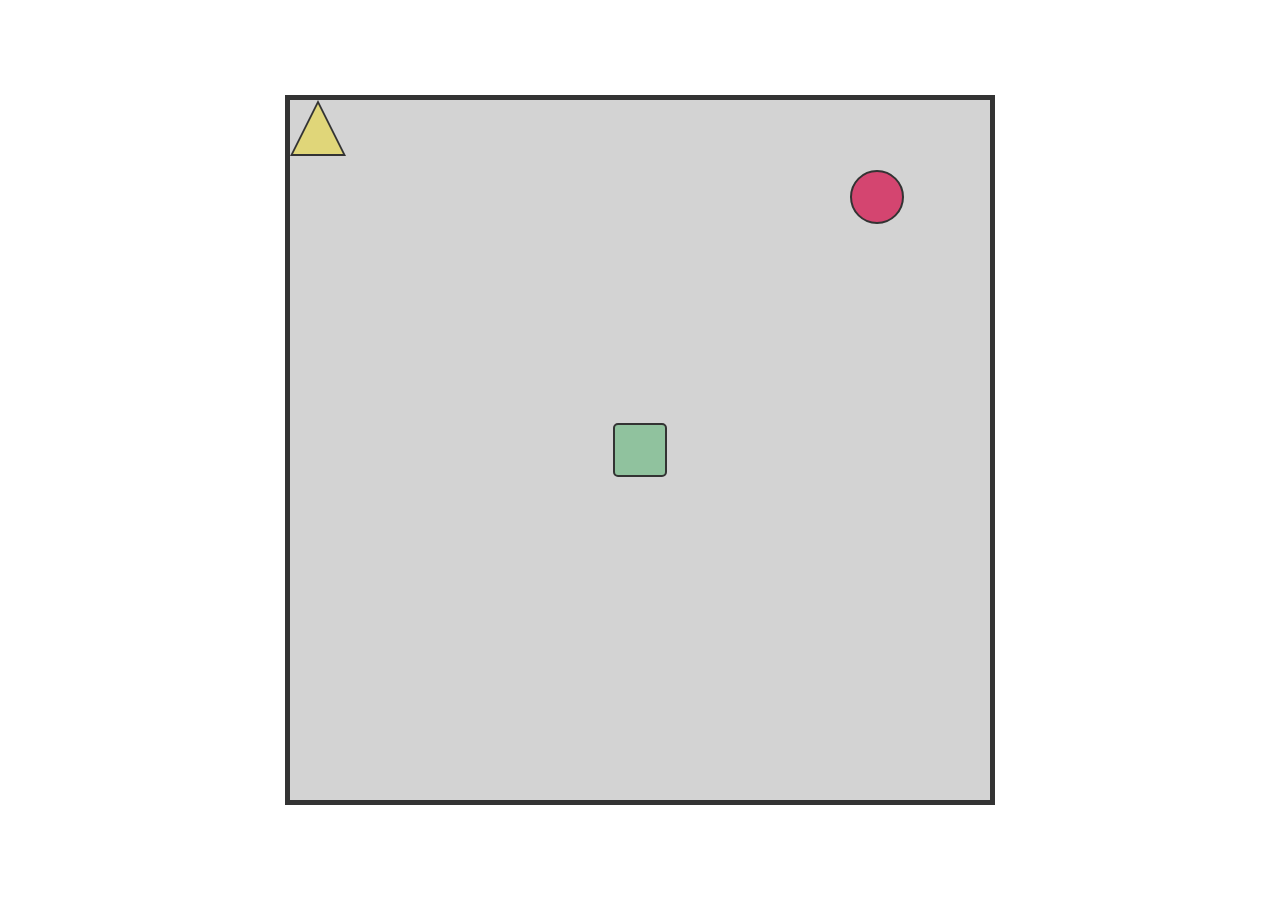
==== index.html @ 434e2aee "added triangle, circle and changing color" ====
<!DOCTYPE html>
<html lang="en">
<head>
    <meta charset="UTF-8">
    <meta name="viewport" content="width=device-width, initial-scale=1.0">
    <title>2D Board with Draggable Sprites</title>
    <link rel="stylesheet" href="style.css">
</head>
<body>
<div class="board" id="board">
    <div class="sprite square" id="square"></div>
    <div class="sprite triangle-container" id="triangle-container">
        <div class="triangle" id="triangle"></div>
    </div>
    <div class="sprite circle" id="circle"></div>
</div>

<div class="color-picker" id="colorPicker">
    <h2>Choose a Color</h2>
    <div class="palette" id="palette">
        <div class="color" data-color="black"></div>
        <div class="color" data-color="white"></div>
        <div class="color" data-color="lightbrown"></div>
        <div class="color" data-color="blue"></div>
        <div class="color" data-color="lightgreen"></div>
        <div class="color" data-color="lightpurple"></div>
        <div class="color" data-color="pink"></div>
        <div class="color" data-color="lightyellow"></div>
        <div class="color" data-color="lightblue"></div>
        <div class="color" data-color="lightgreen2"></div>
    </div>
</div>

<script src="script.js"></script>
</body>
</html>
---- style.css ----
body {
    display: flex;
    justify-content: center;
    align-items: center;
    height: 100vh;
    margin: 0;
    background-color: white;
}

.board {
    width: 700px;
    height: 700px;
    background-color: lightgray;
    border: 5px solid #333;
    position: relative;
}

.sprite {
    width: 50px;
    height: 50px;
    position: absolute;
    cursor: grab;
}

.square {
    background-color: #90c29e;
    top: 50%;
    left: 50%;
    transform: translate(-50%, -50%);
    border-radius: 5px;
    border: 2px solid #333;
}

.triangle-container {
    width: 0;
    height: 0;
    border-left: 28px solid transparent;
    border-right: 28px solid transparent;
    border-bottom: 56px solid #333; /* Border acts as the border of the triangle */
    position: relative;
}

.triangle {
    width: 0;
    height: 0;
    border-left: 25px solid transparent;
    border-right: 25px solid transparent;
    border-bottom: 50px solid #e0d679; /* Inner triangle */
    position: absolute;
    top: calc(50% + 4px); /* Adjust top to align the center */
    left: calc(50% - 25px); /* Adjust left to align the center */
}

.circle {
    background-color: #d44570;
    border-radius: 50%;
    top: 10%;
    left: 80%;
    border: 2px solid #333;
}

/* Color Picker Styles */
.color-picker {
    display: none;
    text-align: center;
    border: 3px solid #333;
    background-color: white;
    padding: 20px;
    box-shadow: 0px 0px 15px rgba(0, 0, 0, 0.2);
}

.palette {
    display: flex;
    flex-wrap: wrap; /* Wrap colors if there's not enough space */
    justify-content: center;
    gap: 10px;
}

/* Palette Shape Styles */
.color {
    width: 45px;
    height: 45px;
    cursor: pointer;
    border: 2px solid #333;
    border-radius: 5px;
}

.square-color {
    border-radius: 5px;
}


[data-color="black"] {
    background-color: #252321;
}

[data-color="white"] {
    background-color: #f9f9f9;
}

[data-color="lightbrown"] {
    background-color: #c07d57;
}

[data-color="blue"] {
    background-color: #71b6b2;
}

[data-color="lightgreen"] {
    background-color: #90c29e;
}

[data-color="lightpurple"] {
    background-color: #9d6d9e;
}

[data-color="pink"] {
    background-color: #d44570;
}

[data-color="lightyellow"] {
    background-color: #e0d679;
}

[data-color="lightblue"] {
    background-color: #89cad3;
}

[data-color="lightgreen2"] {
    background-color: #94cd5b;
}
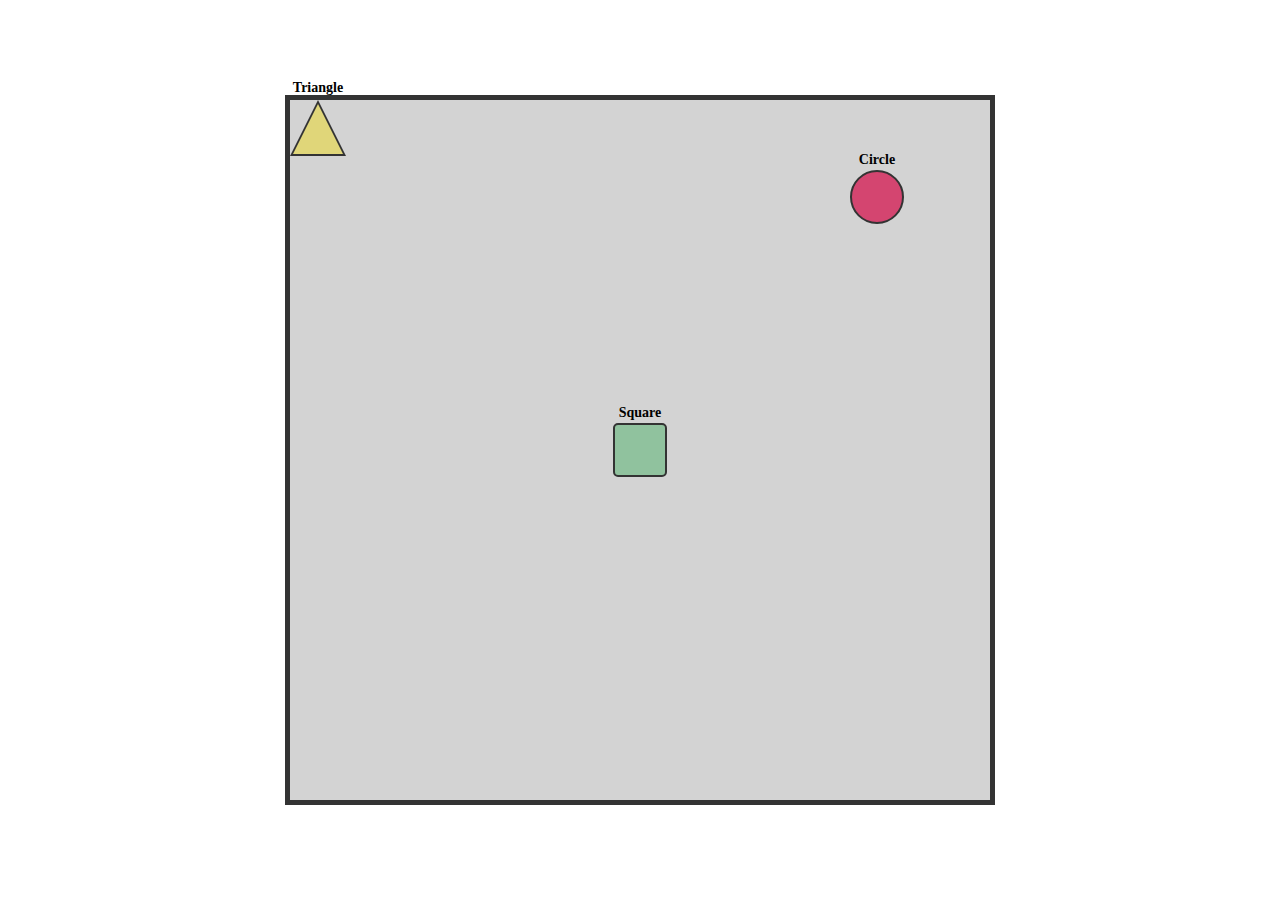
==== commit 5b1c59b8: "added name changing and a nice UI for it" ====
--- a/index.html
+++ b/index.html
@@ -8,16 +8,23 @@
 </head>
 <body>
 <div class="board" id="board">
-    <div class="sprite square" id="square"></div>
+    <div class="sprite square" id="square">
+        <div class="sprite-name">Square</div>
+    </div>
     <div class="sprite triangle-container" id="triangle-container">
         <div class="triangle" id="triangle"></div>
+        <div class="sprite-name">Triangle</div>
     </div>
-    <div class="sprite circle" id="circle"></div>
+    <div class="sprite circle" id="circle">
+        <div class="sprite-name">Circle</div>
+    </div>
 </div>
 
 <div class="color-picker" id="colorPicker">
-    <h2>Choose a Color</h2>
+    <label for="sprite-name-input">Name: </label>
+    <input type="text" id="sprite-name-input" placeholder="Enter sprite name">
     <div class="palette" id="palette">
+        <!-- Color options here -->
         <div class="color" data-color="black"></div>
         <div class="color" data-color="white"></div>
         <div class="color" data-color="lightbrown"></div>
@@ -29,6 +36,10 @@
         <div class="color" data-color="lightblue"></div>
         <div class="color" data-color="lightgreen2"></div>
     </div>
+    <div class="action-buttons">
+        <button id="declineButton">Decline</button>
+        <button id="acceptButton">Accept</button>
+    </div>
 </div>
 
 <script src="script.js"></script>
--- a/style.css
+++ b/style.css
@@ -22,6 +22,17 @@
     cursor: grab;
 }
 
+.sprite-name {
+    position: absolute;
+    top: -20px; /* Position the name above the sprite */
+    left: 50%;
+    transform: translateX(-50%);
+    font-size: 14px;
+    font-weight: bold;
+    text-align: center;
+    white-space: nowrap;
+}
+
 .square {
     background-color: #90c29e;
     top: 50%;
@@ -36,7 +47,7 @@
     height: 0;
     border-left: 28px solid transparent;
     border-right: 28px solid transparent;
-    border-bottom: 56px solid #333; /* Border acts as the border of the triangle */
+    border-bottom: 56px solid #333;
     position: relative;
 }
 
@@ -45,10 +56,10 @@
     height: 0;
     border-left: 25px solid transparent;
     border-right: 25px solid transparent;
-    border-bottom: 50px solid #e0d679; /* Inner triangle */
+    border-bottom: 50px solid #e0d679;
     position: absolute;
-    top: calc(50% + 4px); /* Adjust top to align the center */
-    left: calc(50% - 25px); /* Adjust left to align the center */
+    top: calc(50% + 4px);
+    left: calc(50% - 25px);
 }
 
 .circle {
@@ -59,73 +70,89 @@
     border: 2px solid #333;
 }
 
-/* Color Picker Styles */
 .color-picker {
-    display: none;
+    display: none; /* Hidden by default */
     text-align: center;
     border: 3px solid #333;
     background-color: white;
     padding: 20px;
     box-shadow: 0px 0px 15px rgba(0, 0, 0, 0.2);
+    position: relative; /* Ensure relative positioning for inner absolute elements */
+}
+
+.color-picker input {
+    margin-bottom: 20px; /* Adds space */
+    padding: 5px;
+    font-size: 16px;
+    width: 80%;
+    box-sizing: border-box;
 }
 
 .palette {
     display: flex;
-    flex-wrap: wrap; /* Wrap colors if there's not enough space */
+    flex-wrap: wrap;
     justify-content: center;
-    gap: 10px;
+    gap: 15px;
+    margin-bottom: 60px; /* Ensure there is space for buttons */
 }
 
-/* Palette Shape Styles */
 .color {
+    width: 35px;
+    height: 35px;
+    cursor: pointer;
+    border: 5px solid white;
+    border-radius: 10px;
+    position: relative;
+}
+
+.color::before {
+    content: "";
+    position: absolute;
     width: 45px;
     height: 45px;
-    cursor: pointer;
-    border: 2px solid #333;
-    border-radius: 5px;
+    top: 50%;
+    left: 50%;
+    transform: translate(-50%, -50%);
+    border: 2px solid lightgray;
+    border-radius: 10px;
+    z-index: 1;
 }
 
-.square-color {
-    border-radius: 5px;
+.color.selected::before {
+    border-color: black; /* Highlight border for the selected color */
 }
 
-
-[data-color="black"] {
-    background-color: #252321;
+.action-buttons {
+    display: flex;
+    flex-direction: row; /* Arrange buttons in a row */
+    justify-content: flex-end; /* Align buttons to the right */
+    position: absolute; /* Position relative to .color-picker */
+    right: 20px; /* Distance from the right */
+    bottom: 20px; /* Distance from the bottom */
+    gap: 10px; /* Space between buttons */
 }
 
-[data-color="white"] {
-    background-color: #f9f9f9;
+button {
+    padding: 10px 20px;
+    font-size: 16px;
+    border: none;
+    background-color: #333;
+    color: white;
+    cursor: pointer;
+    border-radius: 7px;
 }
 
-[data-color="lightbrown"] {
-    background-color: #c07d57;
+button:hover {
+    background-color: #555;
 }
 
-[data-color="blue"] {
-    background-color: #71b6b2;
-}
-
-[data-color="lightgreen"] {
-    background-color: #90c29e;
-}
-
-[data-color="lightpurple"] {
-    background-color: #9d6d9e;
-}
-
-[data-color="pink"] {
-    background-color: #d44570;
-}
-
-[data-color="lightyellow"] {
-    background-color: #e0d679;
-}
-
-[data-color="lightblue"] {
-    background-color: #89cad3;
-}
-
-[data-color="lightgreen2"] {
-    background-color: #94cd5b;
-}+[data-color="black"] { background-color: #252321; }
+[data-color="white"] { background-color: #f9f9f9; }
+[data-color="lightbrown"] { background-color: #c07d57; }
+[data-color="blue"] { background-color: #71b6b2; }
+[data-color="lightgreen"] { background-color: #90c29e; }
+[data-color="lightpurple"] { background-color: #9d6d9e; }
+[data-color="pink"] { background-color: #d44570; }
+[data-color="lightyellow"] { background-color: #e0d679; }
+[data-color="lightblue"] { background-color: #89cad3; }
+[data-color="lightgreen2"] { background-color: #94cd5b; }
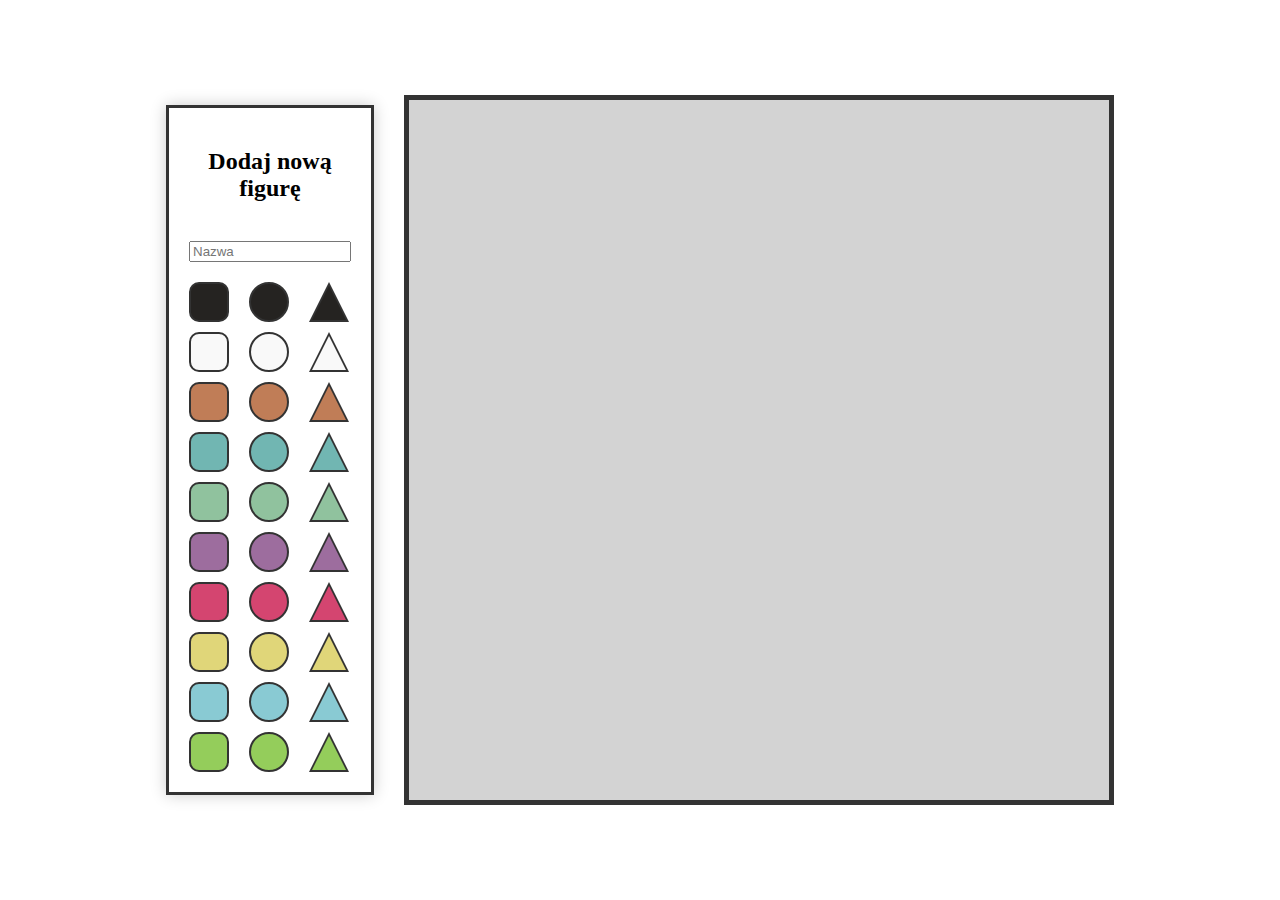
==== commit 781dc660: "changed the UI and fixed some dragging bugs" ====
--- a/index.html
+++ b/index.html
@@ -7,41 +7,35 @@
     <link rel="stylesheet" href="style.css">
 </head>
 <body>
-<div class="board" id="board">
-    <div class="sprite square" id="square">
-        <div class="sprite-name">Square</div>
+<div class="layout">
+    <div class="color-picker" id="colorPicker">
+        <h2>Dodaj nową figurę</h2>
+        <input type="text" id="sprite-name-input" placeholder="Nazwa">
+        <div class="palette-container">
+            <div class="palette" id="palette">
+                <div class="color" data-color="black"></div>
+                <div class="color" data-color="white"></div>
+                <div class="color" data-color="lightbrown"></div>
+                <div class="color" data-color="blue"></div>
+                <div class="color" data-color="lightgreen"></div>
+                <div class="color" data-color="lightpurple"></div>
+                <div class="color" data-color="pink"></div>
+                <div class="color" data-color="lightyellow"></div>
+                <div class="color" data-color="lightblue"></div>
+                <div class="color" data-color="lightgreen2"></div>
+            </div>
+            <div class="color-circles" id="colorCircles"></div>
+            <div class="color-triangles" id="colorTriangles"></div>
+        </div>
     </div>
-    <div class="sprite triangle-container" id="triangle-container">
-        <div class="triangle" id="triangle"></div>
-        <div class="sprite-name">Triangle</div>
-    </div>
-    <div class="sprite circle" id="circle">
-        <div class="sprite-name">Circle</div>
+    <div class="board" id="board">
+        <div class="sprite square" id="square"></div>
+        <div class="sprite triangle-container" id="triangle-container">
+            <div class="triangle" id="triangle"></div>
+        </div>
+        <div class="sprite circle" id="circle"></div>
     </div>
 </div>
-
-<div class="color-picker" id="colorPicker">
-    <label for="sprite-name-input">Name: </label>
-    <input type="text" id="sprite-name-input" placeholder="Enter sprite name">
-    <div class="palette" id="palette">
-        <!-- Color options here -->
-        <div class="color" data-color="black"></div>
-        <div class="color" data-color="white"></div>
-        <div class="color" data-color="lightbrown"></div>
-        <div class="color" data-color="blue"></div>
-        <div class="color" data-color="lightgreen"></div>
-        <div class="color" data-color="lightpurple"></div>
-        <div class="color" data-color="pink"></div>
-        <div class="color" data-color="lightyellow"></div>
-        <div class="color" data-color="lightblue"></div>
-        <div class="color" data-color="lightgreen2"></div>
-    </div>
-    <div class="action-buttons">
-        <button id="declineButton">Decline</button>
-        <button id="acceptButton">Accept</button>
-    </div>
-</div>
-
 <script src="script.js"></script>
 </body>
 </html>
--- a/style.css
+++ b/style.css
@@ -1,10 +1,32 @@
 body {
+    margin: 0;
+    padding: 0;
+    height: 100vh;
     display: flex;
     justify-content: center;
     align-items: center;
-    height: 100vh;
-    margin: 0;
     background-color: white;
+}
+
+.layout {
+    display: flex;
+    align-items: center;
+    gap: 30px;
+    max-width: 100vw;
+    box-sizing: border-box;
+    position: relative;
+}
+
+.color-picker {
+    width: 162px;
+    text-align: center;
+    border: 3px solid #333;
+    background-color: white;
+    padding: 20px;
+    box-shadow: 0px 0px 15px rgba(0, 0, 0, 0.2);
+    display: flex;
+    flex-direction: column;
+    gap: 20px;
 }
 
 .board {
@@ -24,17 +46,20 @@
 
 .sprite-name {
     position: absolute;
-    top: -20px; /* Position the name above the sprite */
     left: 50%;
+    margin-right: 30px;
+    margin-top: -20px;
     transform: translateX(-50%);
     font-size: 14px;
     font-weight: bold;
     text-align: center;
     white-space: nowrap;
+    z-index: 1;
 }
 
 .square {
     background-color: #90c29e;
+    display: none;
     top: 50%;
     left: 50%;
     transform: translate(-50%, -50%);
@@ -43,15 +68,17 @@
 }
 
 .triangle-container {
+    display: none;
     width: 0;
     height: 0;
     border-left: 28px solid transparent;
     border-right: 28px solid transparent;
-    border-bottom: 56px solid #333;
+    border-bottom: 56px solid black;
     position: relative;
 }
 
 .triangle {
+    display: none;
     width: 0;
     height: 0;
     border-left: 25px solid transparent;
@@ -60,9 +87,11 @@
     position: absolute;
     top: calc(50% + 4px);
     left: calc(50% - 25px);
+    z-index: 1;
 }
 
 .circle {
+    display: none;
     background-color: #d44570;
     border-radius: 50%;
     top: 10%;
@@ -70,80 +99,61 @@
     border: 2px solid #333;
 }
 
-.color-picker {
-    display: none; /* Hidden by default */
-    text-align: center;
-    border: 3px solid #333;
-    background-color: white;
-    padding: 20px;
-    box-shadow: 0px 0px 15px rgba(0, 0, 0, 0.2);
-    position: relative; /* Ensure relative positioning for inner absolute elements */
-}
-
-.color-picker input {
-    margin-bottom: 20px; /* Adds space */
-    padding: 5px;
-    font-size: 16px;
-    width: 80%;
-    box-sizing: border-box;
+.palette-container {
+    display: flex;
+    gap: 20px;
 }
 
 .palette {
     display: flex;
-    flex-wrap: wrap;
-    justify-content: center;
-    gap: 15px;
-    margin-bottom: 60px; /* Ensure there is space for buttons */
+    flex-direction: column;
+    gap: 10px;
 }
 
 .color {
-    width: 35px;
-    height: 35px;
+    width: 36px;
+    height: 36px;
     cursor: pointer;
-    border: 5px solid white;
     border-radius: 10px;
+    position: relative;
+    background-color: transparent;
+    border: 2px solid #333;
+}
+
+.color-circles, .color-triangles {
+    display: flex;
+    flex-direction: column;
+    gap: 10px;
+}
+
+.color-circle {
+    width: 36px;
+    height: 36px;
+    border-radius: 50%;
+    border: 2px solid #333;
+    background-color: transparent;
+    cursor: pointer;
+}
+
+.color-triangle-border {
+    width: 0;
+    height: 0;
+    border-left: 20px solid transparent;
+    border-right: 20px solid transparent;
+    border-bottom: 40px solid #333;
+    cursor: pointer;
     position: relative;
 }
 
-.color::before {
-    content: "";
+.color-triangle {
+    width: 0;
+    height: 0;
+    border-left: 17px solid transparent;
+    border-right: 17px solid transparent;
+    border-bottom: 34px solid transparent;
     position: absolute;
-    width: 45px;
-    height: 45px;
-    top: 50%;
-    left: 50%;
-    transform: translate(-50%, -50%);
-    border: 2px solid lightgray;
-    border-radius: 10px;
-    z-index: 1;
-}
-
-.color.selected::before {
-    border-color: black; /* Highlight border for the selected color */
-}
-
-.action-buttons {
-    display: flex;
-    flex-direction: row; /* Arrange buttons in a row */
-    justify-content: flex-end; /* Align buttons to the right */
-    position: absolute; /* Position relative to .color-picker */
-    right: 20px; /* Distance from the right */
-    bottom: 20px; /* Distance from the bottom */
-    gap: 10px; /* Space between buttons */
-}
-
-button {
-    padding: 10px 20px;
-    font-size: 16px;
-    border: none;
-    background-color: #333;
-    color: white;
-    cursor: pointer;
-    border-radius: 7px;
-}
-
-button:hover {
-    background-color: #555;
+    top: calc(50% + 4px);
+    left: calc(50% - 17px);
 }
 
 [data-color="black"] { background-color: #252321; }
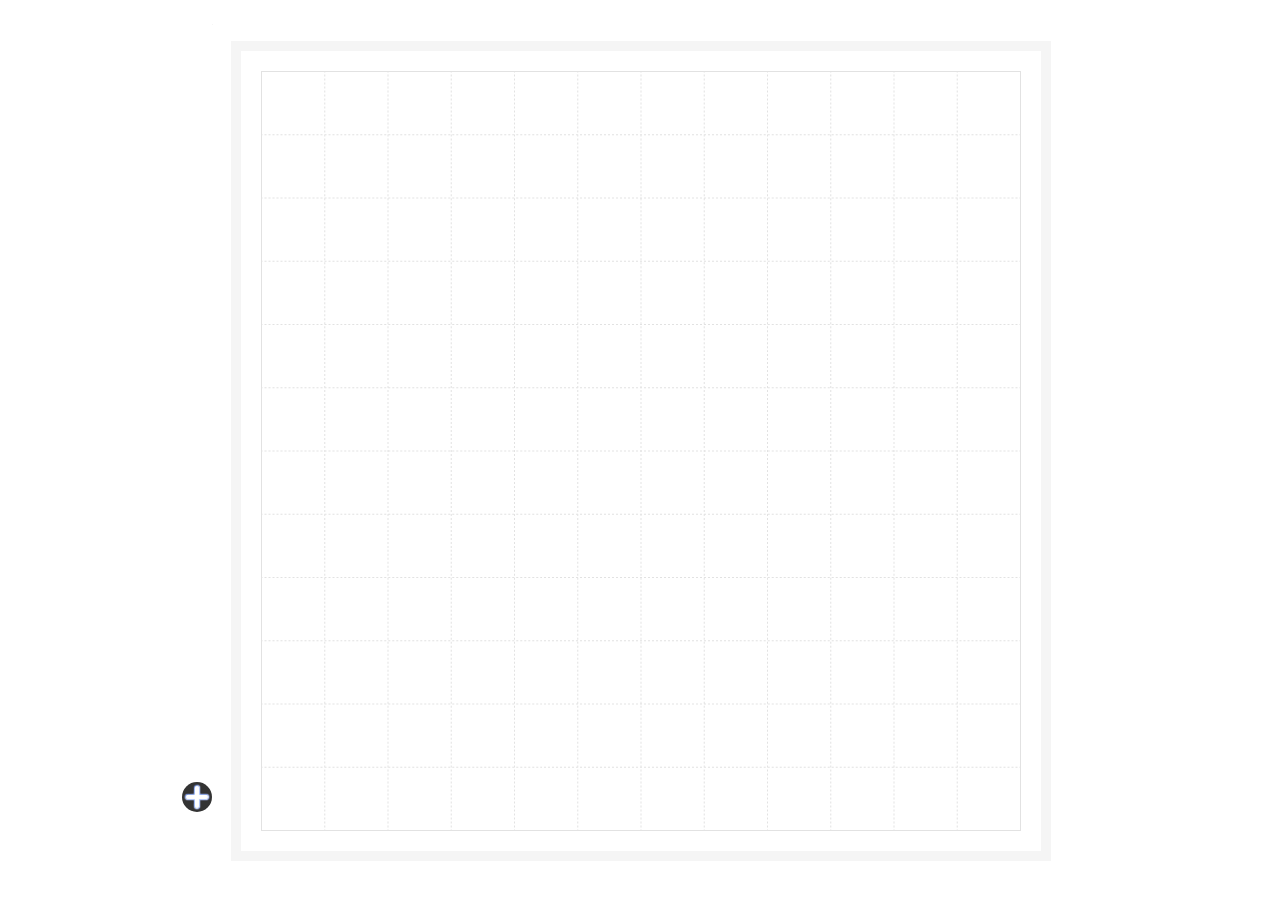
==== commit 02f8b582: "added rotation and some visual changes" ====
--- a/index.html
+++ b/index.html
@@ -8,32 +8,45 @@
 </head>
 <body>
 <div class="layout">
-    <div class="color-picker" id="colorPicker">
-        <h2>Dodaj nową figurę</h2>
-        <input type="text" id="sprite-name-input" placeholder="Nazwa">
-        <div class="palette-container">
-            <div class="palette" id="palette">
-                <div class="color" data-color="black"></div>
-                <div class="color" data-color="white"></div>
-                <div class="color" data-color="lightbrown"></div>
-                <div class="color" data-color="blue"></div>
-                <div class="color" data-color="lightgreen"></div>
-                <div class="color" data-color="lightpurple"></div>
-                <div class="color" data-color="pink"></div>
-                <div class="color" data-color="lightyellow"></div>
-                <div class="color" data-color="lightblue"></div>
-                <div class="color" data-color="lightgreen2"></div>
+    <div class="left-panel">
+        <div class="color-picker" id="colorPicker">
+            <h2>Dodaj nową figurę</h2>
+            <input type="text" id="sprite-name-input" placeholder="Nazwa">
+            <div class="palette-container">
+                <div class="palette" id="palette">
+                    <div class="color" data-color="black"></div>
+                    <div class="color" data-color="white"></div>
+                    <div class="color" data-color="lightbrown"></div>
+                    <div class="color" data-color="blue"></div>
+                    <div class="color" data-color="lightgreen"></div>
+                    <div class="color" data-color="lightpurple"></div>
+                    <div class="color" data-color="pink"></div>
+                    <div class="color" data-color="lightyellow"></div>
+                    <div class="color" data-color="lightblue"></div>
+                    <div class="color" data-color="lightgreen2"></div>
+                </div>
+                <div class="color-circles" id="colorCircles"></div>
+                <div class="color-triangles" id="colorTriangles"></div>
             </div>
-            <div class="color-circles" id="colorCircles"></div>
-            <div class="color-triangles" id="colorTriangles"></div>
         </div>
+        <img src="plus-removebg-preview.png" class="plus-button" alt="plus">
+        <div class="help-button"></div>
     </div>
+
     <div class="board" id="board">
-        <div class="sprite square" id="square"></div>
+        <div class="sprite square" id="square">
+            <img src="Arrow-Up-icon-removebg-preview.png" class="sprite-arrow" alt="arrow">
+            <img src="rotation-removebg-preview.png" class="rotation" alt="rot">
+        </div>
         <div class="sprite triangle-container" id="triangle-container">
             <div class="triangle" id="triangle"></div>
+            <img src="Arrow-Up-icon-removebg-preview.png" class="sprite-arrow" alt="arrow">
+            <img src="rotation-removebg-preview.png" class="rotation" alt="rot">
         </div>
-        <div class="sprite circle" id="circle"></div>
+        <div class="sprite circle" id="circle">
+            <img src="Arrow-Up-icon-removebg-preview.png" class="sprite-arrow" alt="arrow">
+            <img src="rotation-removebg-preview.png" class="rotation" alt="rot">
+        </div>
     </div>
 </div>
 <script src="script.js"></script>
--- a/style.css
+++ b/style.css
@@ -10,39 +10,121 @@
 
 .layout {
     display: flex;
+    align-items: flex-start;
+}
+
+.left-panel {
+    display: flex;
+    flex-direction: column;
     align-items: center;
-    gap: 30px;
-    max-width: 100vw;
-    box-sizing: border-box;
+    margin-top: 100px;
     position: relative;
 }
 
 .color-picker {
-    width: 162px;
-    text-align: center;
-    border: 3px solid #333;
-    background-color: white;
-    padding: 20px;
-    box-shadow: 0px 0px 15px rgba(0, 0, 0, 0.2);
-    display: flex;
-    flex-direction: column;
-    gap: 20px;
+    width: 162px; /* Width of the color-picker */
+    padding: 20px; /* Add padding for spacing */
+    border: 1px solid #333;
+    position: absolute;
+    left: -220px;
+    display: none;
+    flex-direction: column;
+    align-items: center; /* Align content center */
+}
+
+/* Ensure color-picker shows on hover over left-panel or color-picker itself */
+.left-panel:hover .color-picker,
+.color-picker:hover {
+    display: flex; /* Show the color-picker when hovering over the left-panel or the color-picker */
+}
+
+.plus-button {
+    width: 30px;
+    height: 30px;
+    position: absolute;
+    background-color: #333;
+    border-radius: 50%;
+    border: 20px transparent;
+    cursor: pointer;
+    margin-right: 30px;
+    margin-top: 660px;
 }
 
 .board {
-    width: 700px;
-    height: 700px;
-    background-color: lightgray;
-    border: 5px solid #333;
+    width: 856px;
+    height: 856px;
+    background: url('board.png') no-repeat center center;
     position: relative;
 }
 
 .sprite {
     width: 50px;
     height: 50px;
-    position: absolute;
+    position: relative;
     cursor: grab;
-}
+    display: flex;
+    justify-content: flex-end;
+    align-items: flex-end;
+}
+
+.sprite-overlay {
+    position: absolute;
+    top: 0;
+    left: 0;
+    width: 100px;
+    height: 100px;
+    border-radius: 50%;
+    background: transparent;
+    z-index: 1; /* Ensure it's above the sprite but below the trashcan */
+}
+
+.trashcan {
+    position: absolute;
+    bottom: 0;
+    right: 0;
+    width: 20px;
+    height: 20px;
+    background: url('trashcan-icon-removebg-preview.png') no-repeat center center;
+    background-size: contain;
+    cursor: pointer;
+    display: none;
+    border-radius: 50%;
+    border: 2px solid gray;
+    z-index: 100;
+}
+
+/* Ensure trashcan appears when hovering over the overlay */
+.sprite-overlay:hover + .trashcan {
+    display: block; /* Show trashcan on hover */
+}
+
+.sprite-arrow {
+    position: absolute;
+    width: 25px; /* Adjust size as needed */
+    height: 25px; /* Adjust size as needed */
+    top: 12px; /* Adjust based on sprite size */
+    left: 12px;
+    background: url('Arrow-Up-icon-removebg-preview.png') no-repeat center center;
+    background-size: contain;
+    display: block;
+    z-index: 100;
+}
+
+.rotation {
+    position: absolute;
+    width: 20px;
+    height: 20px;
+    bottom: 0;
+    left: 0;
+    background: url('rotation-removebg-preview.png') no-repeat center center;
+    background-size: contain;
+    cursor: pointer;
+    display: none;
+    border-radius: 50%;
+    border: 2px solid gray;
+    z-index: 100;
+}
+
 
 .sprite-name {
     position: absolute;
@@ -86,7 +168,7 @@
     border-bottom: 50px solid #e0d679;
     position: absolute;
     top: calc(50% + 4px);
-    left: calc(50% - 25px);
+    left: calc(50% - 24px);
     z-index: 1;
 }
 
@@ -102,6 +184,7 @@
 .palette-container {
     display: flex;
     gap: 20px;
+    margin-top: 20px;
 }
 
 .palette {
@@ -117,7 +200,7 @@
     border-radius: 10px;
     position: relative;
     background-color: transparent;
-    border: 2px solid #333;
+    border: 3px solid #333;
 }
 
 .color-circles, .color-triangles {
@@ -130,7 +213,7 @@
     width: 36px;
     height: 36px;
     border-radius: 50%;
-    border: 2px solid #333;
+    border: 3px solid #333;
     background-color: transparent;
     cursor: pointer;
 }
@@ -153,7 +236,7 @@
     border-bottom: 34px solid transparent;
     position: absolute;
     top: calc(50% + 4px);
-    left: calc(50% - 17px);
+    left: calc(50% - 16px);
 }
 
 [data-color="black"] { background-color: #252321; }
@@ -165,4 +248,4 @@
 [data-color="pink"] { background-color: #d44570; }
 [data-color="lightyellow"] { background-color: #e0d679; }
 [data-color="lightblue"] { background-color: #89cad3; }
-[data-color="lightgreen2"] { background-color: #94cd5b; }
+[data-color="lightgreen2"] { background-color: #94cd5b; }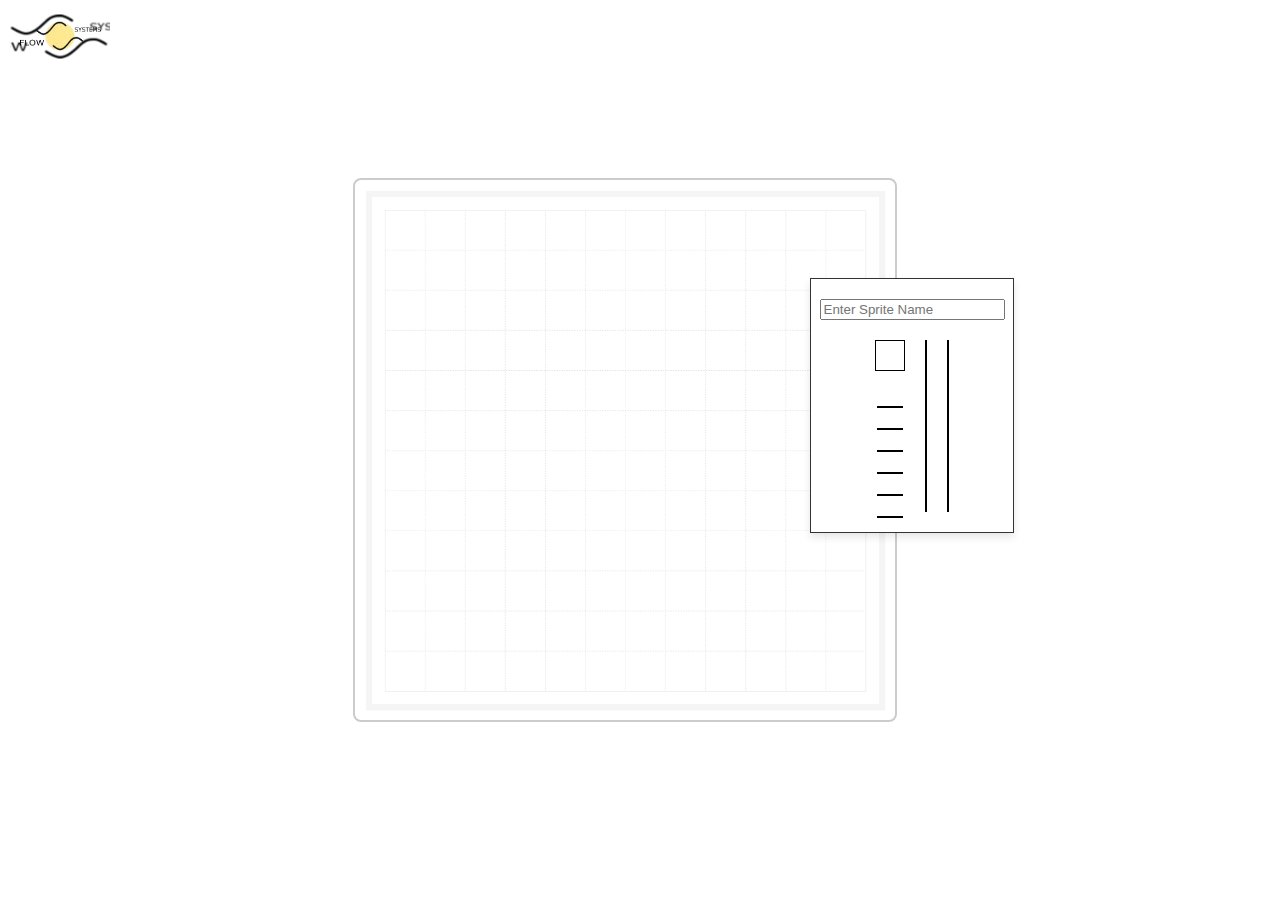
==== commit 55249f7f: "test commt" ====
--- a/index.html
+++ b/index.html
@@ -8,46 +8,81 @@
 </head>
 <body>
 <div class="layout">
-    <div class="left-panel">
+    <img src="logo.png" class="project-logo" alt="Project Logo">
+
+    <section class="board" id="board">
+        <article class="sprite square" id="square">
+            <div class="s_shape" data-square="s1"></div>
+            <div class="s_shape" data-square="s2"></div>
+            <div class="s_shape" data-square="s3"></div>
+            <div class="s_shape" data-square="s4"></div>
+            <div class="s_shape" data-square="s5"></div>
+            <div class="s_shape" data-square="s6"></div>
+
+            <img src="assets/rotation.svg" class="rotation" alt="Rotate">
+            <img src="assets/trashcan.svg" class="trashcan" alt="Delete">
+        </article>
+
+        <article class="sprite triangle" id="triangle">
+            <div class="t_shape" data-triangle="t1"></div>
+            <div class="t_shape" data-triangle="t2"></div>
+            <div class="t_shape" data-triangle="t3"></div>
+            <div class="t_shape" data-triangle="t4"></div>
+            <div class="t_shape" data-triangle="t5"></div>
+            <div class="t_shape" data-triangle="t6"></div>
+
+            <img src="assets/rotation.svg" class="rotation" alt="Rotate">
+            <img src="assets/trashcan.svg" class="trashcan" alt="Delete">
+        </article>
+
+        <article class="sprite circle" id="circle">
+            <div class="k_shape" data-circle="c1"></div>
+            <div class="k_shape" data-circle="c2"></div>
+            <div class="k_shape" data-circle="c3"></div>
+            <div class="k_shape" data-circle="c4"></div>
+            <div class="k_shape" data-circle="c5"></div>
+            <div class="k_shape" data-circle="c6"></div>
+
+            <img src="assets/rotation.svg" class="rotation" alt="Rotate">
+            <img src="assets/trashcan.svg" class="trashcan" alt="Delete">
+        </article>
+    </section>
+
+    <aside class="left-panel">
         <div class="color-picker" id="colorPicker">
-            <h2>Dodaj nową figurę</h2>
-            <input type="text" id="sprite-name-input" placeholder="Nazwa">
-            <div class="palette-container">
-                <div class="palette" id="palette">
-                    <div class="color" data-color="black"></div>
-                    <div class="color" data-color="white"></div>
-                    <div class="color" data-color="lightbrown"></div>
-                    <div class="color" data-color="blue"></div>
-                    <div class="color" data-color="lightgreen"></div>
-                    <div class="color" data-color="lightpurple"></div>
-                    <div class="color" data-color="pink"></div>
-                    <div class="color" data-color="lightyellow"></div>
-                    <div class="color" data-color="lightblue"></div>
-                    <div class="color" data-color="lightgreen2"></div>
+            <input type="text" id="sprite-name-input" placeholder="Enter Sprite Name">
+            <div class="palette-container" id="palette_container">
+                <div class="color-square" id="colorSquares">
+                    <div class="kw_shape_bz" data-square_bz="s1"></div>
+                    <div class="kw_shape_bz" data-square_bz="s2"></div>
+                    <div class="kw_shape_bz" data-square_bz="s3"></div>
+                    <div class="kw_shape_bz" data-square_bz="s4"></div>
+                    <div class="kw_shape_bz" data-square_bz="s5"></div>
+                    <div class="kw_shape_bz" data-square_bz="s6"></div>
                 </div>
-                <div class="color-circles" id="colorCircles"></div>
-                <div class="color-triangles" id="colorTriangles"></div>
+                <div class="color-circles" id="colorCircles">
+                    <div class="ko_shape_bz" data-circle_bz="c1"></div>
+                    <div class="ko_shape_bz" data-circle_bz="c2"></div>
+                    <div class="ko_shape_bz" data-circle_bz="c3"></div>
+                    <div class="ko_shape_bz" data-circle_bz="c4"></div>
+                    <div class="ko_shape_bz" data-circle_bz="c5"></div>
+                    <div class="ko_shape_bz" data-circle_bz="c6"></div>
+                </div>
+                <div class="color-triangles" id="colorTriangles">
+                    <div class="t_shape_bz" data-triangle_bz="t1"></div>
+                    <div class="t_shape_bz" data-triangle_bz="t2"></div>
+                    <div class="t_shape_bz" data-triangle_bz="t3"></div>
+                    <div class="t_shape_bz" data-triangle_bz="t4"></div>
+                    <div class="t_shape_bz" data-triangle_bz="t5"></div>
+                    <div class="t_shape_bz" data-triangle_bz="t6"></div>
+                </div>
             </div>
         </div>
-        <img src="plus-removebg-preview.png" class="plus-button" alt="plus">
-        <div class="help-button"></div>
-    </div>
-
-    <div class="board" id="board">
-        <div class="sprite square" id="square">
-            <img src="Arrow-Up-icon-removebg-preview.png" class="sprite-arrow" alt="arrow">
-            <img src="rotation-removebg-preview.png" class="rotation" alt="rot">
-        </div>
-        <div class="sprite triangle-container" id="triangle-container">
-            <div class="triangle" id="triangle"></div>
-            <img src="Arrow-Up-icon-removebg-preview.png" class="sprite-arrow" alt="arrow">
-            <img src="rotation-removebg-preview.png" class="rotation" alt="rot">
-        </div>
-        <div class="sprite circle" id="circle">
-            <img src="Arrow-Up-icon-removebg-preview.png" class="sprite-arrow" alt="arrow">
-            <img src="rotation-removebg-preview.png" class="rotation" alt="rot">
-        </div>
-    </div>
+        <button class="plus-button" aria-label="Add new element">
+            <img src="assets/plus-button.svg" alt="Add New" />
+        </button>
+        <button class="help-button" aria-label="Help"></button>
+    </aside>
 </div>
 <script src="script.js"></script>
 </body>
--- a/style.css
+++ b/style.css
@@ -1,3 +1,4 @@
+/* General Styles */
 body {
     margin: 0;
     padding: 0;
@@ -8,11 +9,22 @@
     background-color: white;
 }
 
+.project-logo {
+    position: absolute;
+    width: 100px;
+    height: 50px;
+    left: 10px;
+    top: 10px;
+    display: block;
+    background: url("logo.png") no-repeat center center;
+}
+
 .layout {
     display: flex;
     align-items: flex-start;
 }
 
+/* Left Panel */
 .left-panel {
     display: flex;
     flex-direction: column;
@@ -22,230 +34,164 @@
 }
 
 .color-picker {
-    width: 162px; /* Width of the color-picker */
-    padding: 20px; /* Add padding for spacing */
+    width: 162px;
+    padding: 20px;
     border: 1px solid #333;
+    display: flex;
+    flex-direction: column;
+    align-items: center;
+    z-index: 1000;
     position: absolute;
-    left: -220px;
-    display: none;
-    flex-direction: column;
-    align-items: center; /* Align content center */
-}
-
-/* Ensure color-picker shows on hover over left-panel or color-picker itself */
-.left-panel:hover .color-picker,
-.color-picker:hover {
-    display: flex; /* Show the color-picker when hovering over the left-panel or the color-picker */
+    background-color: #fff;
+    box-shadow: 0 4px 8px rgba(0, 0, 0, 0.1);
 }
 
 .plus-button {
     width: 30px;
     height: 30px;
-    position: absolute;
-    background-color: #333;
-    border-radius: 50%;
-    border: 20px transparent;
-    cursor: pointer;
-    margin-right: 30px;
-    margin-top: 660px;
+    background-size: contain;
+    background: url('assets/plus-button.svg') no-repeat center center;
 }
 
+/* Board */
 .board {
-    width: 856px;
-    height: 856px;
     background: url('board.png') no-repeat center center;
+    background-size: cover;
     position: relative;
+    width: 80vw;
+    height: 80vw;
+    max-width: 80vh;
+    max-height: 80vh;
+    border: 2px solid #ccc;
+    border-radius: 8px;
+    overflow: hidden;
 }
 
+/* Sprite Styling */
 .sprite {
-    width: 50px;
-    height: 50px;
-    position: relative;
+    position: absolute;
     cursor: grab;
     display: flex;
     justify-content: flex-end;
     align-items: flex-end;
+    border-radius: 4px;
+    transition: transform 0.2s ease;
 }
 
 .sprite-overlay {
     position: absolute;
     top: 0;
     left: 0;
-    width: 100px;
-    height: 100px;
-    border-radius: 50%;
+    width: 100%;
+    height: 100%;
     background: transparent;
-    z-index: 1; /* Ensure it's above the sprite but below the trashcan */
+    z-index: 1;
 }
 
-.trashcan {
+.trashcan, .rotation {
     position: absolute;
     bottom: 0;
-    right: 0;
-    width: 20px;
-    height: 20px;
-    background: url('trashcan-icon-removebg-preview.png') no-repeat center center;
     background-size: contain;
     cursor: pointer;
     display: none;
     border-radius: 50%;
     border: 2px solid gray;
     z-index: 100;
+    background-color: white;
 }
 
-/* Ensure trashcan appears when hovering over the overlay */
-.sprite-overlay:hover + .trashcan {
-    display: block; /* Show trashcan on hover */
-}
-
-.sprite-arrow {
-    position: absolute;
-    width: 25px; /* Adjust size as needed */
-    height: 25px; /* Adjust size as needed */
-    top: 12px; /* Adjust based on sprite size */
-    left: 12px;
-    background: url('Arrow-Up-icon-removebg-preview.png') no-repeat center center;
-    background-size: contain;
-    display: block;
-    z-index: 100;
+.trashcan {
+    right: 0;
+    background: url('assets/trashcan.svg') no-repeat center center;
 }
 
 .rotation {
-    position: absolute;
-    width: 20px;
-    height: 20px;
-    bottom: 0;
     left: 0;
-    background: url('rotation-removebg-preview.png') no-repeat center center;
-    background-size: contain;
-    cursor: pointer;
-    display: none;
-    border-radius: 50%;
-    border: 2px solid gray;
-    z-index: 100;
+    background: url('assets/rotation.svg') no-repeat center center;
 }
 
+/* Show controls on hover */
+.sprite-overlay:hover + .trashcan,
+.sprite-overlay:hover + .rotation {
+    display: block;
+}
 
 .sprite-name {
     position: absolute;
-    left: 50%;
-    margin-right: 30px;
-    margin-top: -20px;
     transform: translateX(-50%);
     font-size: 14px;
     font-weight: bold;
     text-align: center;
     white-space: nowrap;
-    z-index: 1;
+    z-index: 2;
+    background-color: rgba(255, 255, 255, 0.8);
+    padding: 2px 6px;
+    border-radius: 4px;
 }
 
-.square {
-    background-color: #90c29e;
+/* Hidden by default */
+.square, .triangle, .circle {
     display: none;
-    top: 50%;
-    left: 50%;
-    transform: translate(-50%, -50%);
-    border-radius: 5px;
-    border: 2px solid #333;
 }
 
-.triangle-container {
-    display: none;
-    width: 0;
-    height: 0;
-    border-left: 28px solid transparent;
-    border-right: 28px solid transparent;
-    border-bottom: 56px solid black;
-    position: relative;
-}
-
-.triangle {
-    display: none;
-    width: 0;
-    height: 0;
-    border-left: 25px solid transparent;
-    border-right: 25px solid transparent;
-    border-bottom: 50px solid #e0d679;
-    position: absolute;
-    top: calc(50% + 4px);
-    left: calc(50% - 24px);
-    z-index: 1;
-}
-
-.circle {
-    display: none;
-    background-color: #d44570;
-    border-radius: 50%;
-    top: 10%;
-    left: 80%;
-    border: 2px solid #333;
-}
-
+/* Color Picker and Shapes */
 .palette-container {
     display: flex;
     gap: 20px;
     margin-top: 20px;
+    z-index: 1000;
 }
 
-.palette {
+.color-circles, .color-triangles, .color-square {
     display: flex;
     flex-direction: column;
     gap: 10px;
+    cursor: pointer;
+    position: relative;
+    border: 1px solid black;
+    background-color: transparent;
+    z-index: 1000;
 }
 
-.color {
-    width: 36px;
-    height: 36px;
-    cursor: pointer;
-    border-radius: 10px;
-    position: relative;
-    background-color: transparent;
-    border: 3px solid #333;
-}
+/* Shape Backgrounds */
+[data-square="s1"] { background: url("Elementy 6 kolorow/kwadrat_1.svg") no-repeat center center; }
+[data-square="s2"] { background: url("Elementy 6 kolorow/kwadrat_2.svg") no-repeat center center; }
+[data-square="s3"] { background: url("Elementy 6 kolorow/kwadrat_3.svg") no-repeat center center; }
+[data-square="s4"] { background: url("Elementy 6 kolorow/kwadrat_4.svg") no-repeat center center; }
+[data-square="s5"] { background: url("Elementy 6 kolorow/kwadrat_5.svg") no-repeat center center; }
+[data-square="s6"] { background: url("Elementy 6 kolorow/kwadrat_6.svg") no-repeat center center; }
 
-.color-circles, .color-triangles {
-    display: flex;
-    flex-direction: column;
-    gap: 10px;
-}
+[data-square_bz="s1"] { background: url("Elementy bez znacznika/kwadrat_bz_1.svg") no-repeat center center; }
+[data-square_bz="s2"] { background: url("Elementy bez znacznika/kwadrat_bz_2.svg") no-repeat center center; }
+[data-square_bz="s3"] { background: url("Elementy bez znacznika/kwadrat_bz_3.svg") no-repeat center center; }
+[data-square_bz="s4"] { background: url("Elementy bez znacznika/kwadrat_bz_4.svg") no-repeat center center; }
+[data-square_bz="s5"] { background: url("Elementy bez znacznika/kwadrat_bz_5.svg") no-repeat center center; }
+[data-square_bz="s6"] { background: url("Elementy bez znacznika/kwadrat_bz_6.svg") no-repeat center center; }
 
-.color-circle {
-    width: 36px;
-    height: 36px;
-    border-radius: 50%;
-    border: 3px solid #333;
-    background-color: transparent;
-    cursor: pointer;
-}
+[data-circle="c1"] { background: url("Elementy 6 kolorow/kolo_1.svg") no-repeat center center; }
+[data-circle="c2"] { background: url("Elementy 6 kolorow/kolo_2.svg") no-repeat center center; }
+[data-circle="c3"] { background: url("Elementy 6 kolorow/kolo_3.svg") no-repeat center center; }
+[data-circle="c4"] { background: url("Elementy 6 kolorow/kolo_4.svg") no-repeat center center; }
+[data-circle="c5"] { background: url("Elementy 6 kolorow/kolo_5.svg") no-repeat center center; }
+[data-circle="c6"] { background: url("Elementy 6 kolorow/kolo_6.svg") no-repeat center center; }
 
-.color-triangle-border {
-    width: 0;
-    height: 0;
-    border-left: 20px solid transparent;
-    border-right: 20px solid transparent;
-    border-bottom: 40px solid #333;
-    cursor: pointer;
-    position: relative;
-}
+[data-circle_bz="c1"] { background: url("Elementy bez znacznika/kolo_bz_1.svg") no-repeat center center; }
+[data-circle_bz="c2"] { background: url("Elementy bez znacznika/kolo_bz_2.svg") no-repeat center center; }
+[data-circle_bz="c3"] { background: url("Elementy bez znacznika/kolo_bz_3.svg") no-repeat center center; }
+[data-circle_bz="c4"] { background: url("Elementy bez znacznika/kolo_bz_4.svg") no-repeat center center; }
+[data-circle_bz="c5"] { background: url("Elementy bez znacznika/kolo_bz_5.svg") no-repeat center center; }
+[data-circle_bz="c6"] { background: url("Elementy bez znacznika/kolo_bz_6.svg") no-repeat center center; }
 
-.color-triangle {
-    width: 0;
-    height: 0;
-    border-left: 17px solid transparent;
-    border-right: 17px solid transparent;
-    border-bottom: 34px solid transparent;
-    position: absolute;
-    top: calc(50% + 4px);
-    left: calc(50% - 16px);
-}
+[data-triangle="t1"] { background: url("Elementy 6 kolorow/trojkat_1.svg") no-repeat center center; }
+[data-triangle="t2"] { background: url("Elementy 6 kolorow/trojkat_2.svg") no-repeat center center; }
+[data-triangle="t3"] { background: url("Elementy 6 kolorow/trojkat_3.svg") no-repeat center center; }
+[data-triangle="t4"] { background: url("Elementy 6 kolorow/trojkat_4.svg") no-repeat center center; }
+[data-triangle="t5"] { background: url("Elementy 6 kolorow/trojkat_5.svg") no-repeat center center; }
+[data-triangle="t6"] { background: url("Elementy 6 kolorow/trojkat_6.svg") no-repeat center center; }
 
-[data-color="black"] { background-color: #252321; }
-[data-color="white"] { background-color: #f9f9f9; }
-[data-color="lightbrown"] { background-color: #c07d57; }
-[data-color="blue"] { background-color: #71b6b2; }
-[data-color="lightgreen"] { background-color: #90c29e; }
-[data-color="lightpurple"] { background-color: #9d6d9e; }
-[data-color="pink"] { background-color: #d44570; }
-[data-color="lightyellow"] { background-color: #e0d679; }
-[data-color="lightblue"] { background-color: #89cad3; }
-[data-color="lightgreen2"] { background-color: #94cd5b; }+[data-triangle_bz="t1"] { background: url("Elementy bez znacznika/trojkat_bz_1.svg") no-repeat center center; }
+[data-triangle_bz="t2"] { background: url("Elementy bez znacznika/trojkat_bz_2.svg") no-repeat center center; }
+[data-triangle_bz="t3"] { background: url("Elementy bez znacznika/trojkat_bz_3.svg") no-repeat center center; }
+[data-triangle_bz="t4"] { background: url("Elementy bez znacznika/trojkat_bz_4.svg") no-repeat center center; }
+[data-triangle_bz="t5"] { background: url("Elementy bez znacznika/trojkat_bz_5.svg") no-repeat center center; }
+[data-triangle_bz="t6"] { background: url("Elementy bez znacznika/trojkat_bz_6.svg") no-repeat center center; }
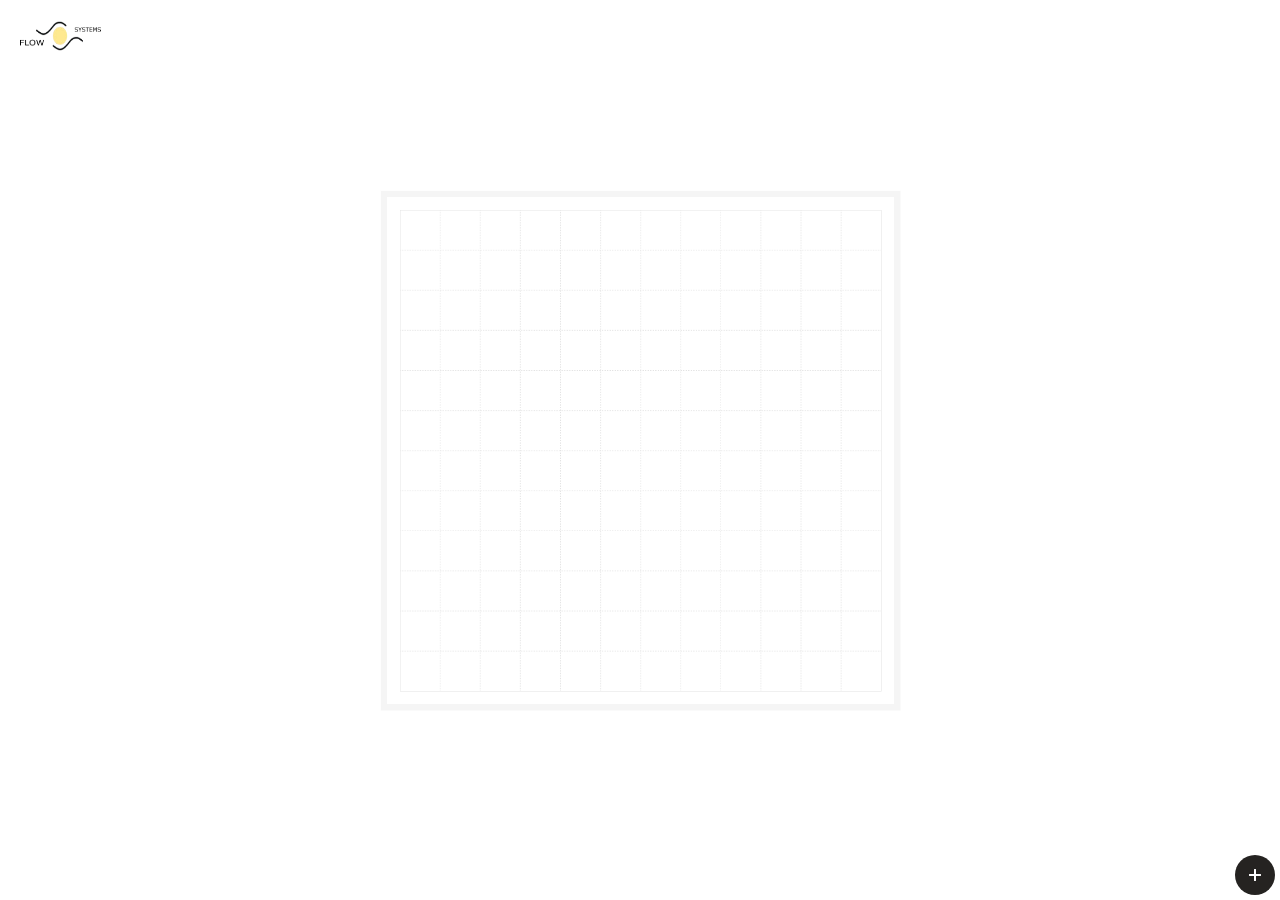
==== commit f39b9483: "test change" ====
--- a/index.html
+++ b/index.html
@@ -12,36 +12,36 @@
 
     <section class="board" id="board">
         <article class="sprite square" id="square">
-            <div class="s_shape" data-square="s1"></div>
-            <div class="s_shape" data-square="s2"></div>
-            <div class="s_shape" data-square="s3"></div>
-            <div class="s_shape" data-square="s4"></div>
-            <div class="s_shape" data-square="s5"></div>
-            <div class="s_shape" data-square="s6"></div>
+            <div class="s_shape" data-square="s1"><img src="Elementy 6 kolorow/kwadrat_1.svg" alt="Square 1"></div>
+            <div class="s_shape" data-square="s2"><img src="Elementy 6 kolorow/kwadrat_2.svg" alt="Square 2"></div>
+            <div class="s_shape" data-square="s3"><img src="Elementy 6 kolorow/kwadrat_3.svg" alt="Square 3"></div>
+            <div class="s_shape" data-square="s4"><img src="Elementy 6 kolorow/kwadrat_4.svg" alt="Square 4"></div>
+            <div class="s_shape" data-square="s5"><img src="Elementy 6 kolorow/kwadrat_5.svg" alt="Square 5"></div>
+            <div class="s_shape" data-square="s6"><img src="Elementy 6 kolorow/kwadrat_6.svg" alt="Square 6"></div>
 
             <img src="assets/rotation.svg" class="rotation" alt="Rotate">
             <img src="assets/trashcan.svg" class="trashcan" alt="Delete">
         </article>
 
         <article class="sprite triangle" id="triangle">
-            <div class="t_shape" data-triangle="t1"></div>
-            <div class="t_shape" data-triangle="t2"></div>
-            <div class="t_shape" data-triangle="t3"></div>
-            <div class="t_shape" data-triangle="t4"></div>
-            <div class="t_shape" data-triangle="t5"></div>
-            <div class="t_shape" data-triangle="t6"></div>
+            <div class="t_shape" data-triangle="t1"><img src="Elementy 6 kolorow/trojkat_1.svg" alt="Triangle 1"></div>
+            <div class="t_shape" data-triangle="t2"><img src="Elementy 6 kolorow/trojkat_2.svg" alt="Triangle 2"></div>
+            <div class="t_shape" data-triangle="t3"><img src="Elementy 6 kolorow/trojkat_3.svg" alt="Triangle 3"></div>
+            <div class="t_shape" data-triangle="t4"><img src="Elementy 6 kolorow/trojkat_4.svg" alt="Triangle 4"></div>
+            <div class="t_shape" data-triangle="t5"><img src="Elementy 6 kolorow/trojkat_5.svg" alt="Triangle 5"></div>
+            <div class="t_shape" data-triangle="t6"><img src="Elementy 6 kolorow/trojkat_6.svg" alt="Triangle 6"></div>
 
             <img src="assets/rotation.svg" class="rotation" alt="Rotate">
             <img src="assets/trashcan.svg" class="trashcan" alt="Delete">
         </article>
 
         <article class="sprite circle" id="circle">
-            <div class="k_shape" data-circle="c1"></div>
-            <div class="k_shape" data-circle="c2"></div>
-            <div class="k_shape" data-circle="c3"></div>
-            <div class="k_shape" data-circle="c4"></div>
-            <div class="k_shape" data-circle="c5"></div>
-            <div class="k_shape" data-circle="c6"></div>
+            <div class="k_shape" data-circle="c1"><img src="Elementy 6 kolorow/kolo_1.svg" alt="Circle 1"></div>
+            <div class="k_shape" data-circle="c2"><img src="Elementy 6 kolorow/kolo_2.svg" alt="Circle 2"></div>
+            <div class="k_shape" data-circle="c3"><img src="Elementy 6 kolorow/kolo_3.svg" alt="Circle 3"></div>
+            <div class="k_shape" data-circle="c4"><img src="Elementy 6 kolorow/kolo_4.svg" alt="Circle 4"></div>
+            <div class="k_shape" data-circle="c5"><img src="Elementy 6 kolorow/kolo_5.svg" alt="Circle 5"></div>
+            <div class="k_shape" data-circle="c6"><img src="Elementy 6 kolorow/kolo_6.svg" alt="Circle 6"></div>
 
             <img src="assets/rotation.svg" class="rotation" alt="Rotate">
             <img src="assets/trashcan.svg" class="trashcan" alt="Delete">
@@ -53,35 +53,34 @@
             <input type="text" id="sprite-name-input" placeholder="Enter Sprite Name">
             <div class="palette-container" id="palette_container">
                 <div class="color-square" id="colorSquares">
-                    <div class="kw_shape_bz" data-square_bz="s1"></div>
-                    <div class="kw_shape_bz" data-square_bz="s2"></div>
-                    <div class="kw_shape_bz" data-square_bz="s3"></div>
-                    <div class="kw_shape_bz" data-square_bz="s4"></div>
-                    <div class="kw_shape_bz" data-square_bz="s5"></div>
-                    <div class="kw_shape_bz" data-square_bz="s6"></div>
+                    <div class="kw_shape_bz" data-square_bz="s1"><img src="Elementy bez znacznika/kwadrat_bz_1.svg" alt="Square bz 1"></div>
+                    <div class="kw_shape_bz" data-square_bz="s2"><img src="Elementy bez znacznika/kwadrat_bz_2.svg" alt="Square bz 2"></div>
+                    <div class="kw_shape_bz" data-square_bz="s3"><img src="Elementy bez znacznika/kwadrat_bz_3.svg" alt="Square bz 3"></div>
+                    <div class="kw_shape_bz" data-square_bz="s4"><img src="Elementy bez znacznika/kwadrat_bz_4.svg" alt="Square bz 4"></div>
+                    <div class="kw_shape_bz" data-square_bz="s5"><img src="Elementy bez znacznika/kwadrat_bz_5.svg" alt="Square bz 5"></div>
+                    <div class="kw_shape_bz" data-square_bz="s6"><img src="Elementy bez znacznika/kwadrat_bz_6.svg" alt="Square bz 6"></div>
                 </div>
                 <div class="color-circles" id="colorCircles">
-                    <div class="ko_shape_bz" data-circle_bz="c1"></div>
-                    <div class="ko_shape_bz" data-circle_bz="c2"></div>
-                    <div class="ko_shape_bz" data-circle_bz="c3"></div>
-                    <div class="ko_shape_bz" data-circle_bz="c4"></div>
-                    <div class="ko_shape_bz" data-circle_bz="c5"></div>
-                    <div class="ko_shape_bz" data-circle_bz="c6"></div>
+                    <div class="ko_shape_bz" data-circle_bz="c1"><img src="Elementy bez znacznika/kolo_bz_1.svg" alt="Circle bz 1"></div>
+                    <div class="ko_shape_bz" data-circle_bz="c2"><img src="Elementy bez znacznika/kolo_bz_2.svg" alt="Circle bz 2"></div>
+                    <div class="ko_shape_bz" data-circle_bz="c3"><img src="Elementy bez znacznika/kolo_bz_3.svg" alt="Circle bz 3"></div>
+                    <div class="ko_shape_bz" data-circle_bz="c4"><img src="Elementy bez znacznika/kolo_bz_4.svg" alt="Circle bz 4"></div>
+                    <div class="ko_shape_bz" data-circle_bz="c5"><img src="Elementy bez znacznika/kolo_bz_5.svg" alt="Circle bz 5"></div>
+                    <div class="ko_shape_bz" data-circle_bz="c6"><img src="Elementy bez znacznika/kolo_bz_6.svg" alt="Circle bz 6"></div>
                 </div>
                 <div class="color-triangles" id="colorTriangles">
-                    <div class="t_shape_bz" data-triangle_bz="t1"></div>
-                    <div class="t_shape_bz" data-triangle_bz="t2"></div>
-                    <div class="t_shape_bz" data-triangle_bz="t3"></div>
-                    <div class="t_shape_bz" data-triangle_bz="t4"></div>
-                    <div class="t_shape_bz" data-triangle_bz="t5"></div>
-                    <div class="t_shape_bz" data-triangle_bz="t6"></div>
+                    <div class="t_shape_bz" data-triangle_bz="t1"><img src="Elementy bez znacznika/trojkat_bz_1.svg" alt="Triangle bz 1"></div>
+                    <div class="t_shape_bz" data-triangle_bz="t2"><img src="Elementy bez znacznika/trojkat_bz_2.svg" alt="Triangle bz 2"></div>
+                    <div class="t_shape_bz" data-triangle_bz="t3"><img src="Elementy bez znacznika/trojkat_bz_3.svg" alt="Triangle bz 3"></div>
+                    <div class="t_shape_bz" data-triangle_bz="t4"><img src="Elementy bez znacznika/trojkat_bz_4.svg" alt="Triangle bz 4"></div>
+                    <div class="t_shape_bz" data-triangle_bz="t5"><img src="Elementy bez znacznika/trojkat_bz_5.svg" alt="Triangle bz 5"></div>
+                    <div class="t_shape_bz" data-triangle_bz="t6"><img src="Elementy bez znacznika/trojkat_bz_6.svg" alt="Triangle bz 6"></div>
                 </div>
             </div>
         </div>
         <button class="plus-button" aria-label="Add new element">
             <img src="assets/plus-button.svg" alt="Add New" />
         </button>
-        <button class="help-button" aria-label="Help"></button>
     </aside>
 </div>
 <script src="script.js"></script>
--- a/style.css
+++ b/style.css
@@ -16,7 +16,6 @@
     left: 10px;
     top: 10px;
     display: block;
-    background: url("logo.png") no-repeat center center;
 }
 
 .layout {
@@ -36,6 +35,7 @@
 .color-picker {
     width: 162px;
     padding: 20px;
+    right: -200px;
     border: 1px solid #333;
     display: flex;
     flex-direction: column;
@@ -49,8 +49,27 @@
 .plus-button {
     width: 30px;
     height: 30px;
-    background-size: contain;
-    background: url('assets/plus-button.svg') no-repeat center center;
+    position: fixed;
+    bottom: 10px;
+    right: 10px;
+    display: flex;
+    justify-content: center;
+    align-items: center;
+    background-color: transparent;
+    border: none;
+    padding: 0;
+    cursor: pointer;
+    overflow: visible;
+    z-index: 1000;
+}
+
+.plus-button svg {
+    width: 100%;
+    height: 100%;
+    display: block;
+    object-fit: cover;
+    pointer-events: auto;
+    z-index: 1000;
 }
 
 /* Board */
@@ -58,13 +77,12 @@
     background: url('board.png') no-repeat center center;
     background-size: cover;
     position: relative;
-    width: 80vw;
-    height: 80vw;
-    max-width: 80vh;
-    max-height: 80vh;
-    border: 2px solid #ccc;
-    border-radius: 8px;
+    width: 60vw;
+    height: 60vw;
+    max-width: 60vh;
+    max-height: 60vh;
     overflow: hidden;
+    z-index: 1; /* Lower z-index so sprites appear on top */
 }
 
 /* Sprite Styling */
@@ -72,58 +90,58 @@
     position: absolute;
     cursor: grab;
     display: flex;
-    justify-content: flex-end;
-    align-items: flex-end;
-    border-radius: 4px;
-    transition: transform 0.2s ease;
+    justify-content: center;
+    align-items: center;
+    z-index: 999; /* Higher z-index than the board */
+    background-color: transparent;
+    overflow: visible;
 }
 
-.sprite-overlay {
-    position: absolute;
-    top: 0;
-    left: 0;
+.sprite img {
     width: 100%;
     height: 100%;
-    background: transparent;
-    z-index: 1;
+    display: block;
+    pointer-events: none;
 }
 
-.trashcan, .rotation {
+/* Trashcan and Rotation Icons */
+/* Trashcan and Rotation Icons */
+.sprite .trashcan,
+.sprite .rotation {
     position: absolute;
     bottom: 0;
-    background-size: contain;
     cursor: pointer;
-    display: none;
-    border-radius: 50%;
-    border: 2px solid gray;
-    z-index: 100;
-    background-color: white;
+    display: none; /* Initially hidden */
+    z-index: 1000; /* Ensure icons are above other elements */
+    width: 20px;  /* Adjust size if necessary */
+    height: 20px; /* Adjust size if necessary */
 }
 
-.trashcan {
-    right: 0;
-    background: url('assets/trashcan.svg') no-repeat center center;
+.sprite .trashcan {
+    right: 0; /* Position at the bottom right */
 }
 
-.rotation {
-    left: 0;
-    background: url('assets/rotation.svg') no-repeat center center;
+.sprite .rotation {
+    left: 0; /* Position at the bottom left */
 }
 
-/* Show controls on hover */
-.sprite-overlay:hover + .trashcan,
-.sprite-overlay:hover + .rotation {
-    display: block;
+/* Show controls when hovering over the sprite */
+.sprite:hover .trashcan,
+.sprite:hover .rotation {
+    display: block; /* Show icons on hover */
 }
+
 
 .sprite-name {
     position: absolute;
+    top: -20px;
+    left: 50%;
     transform: translateX(-50%);
     font-size: 14px;
     font-weight: bold;
     text-align: center;
     white-space: nowrap;
-    z-index: 2;
+    z-index: 150;
     background-color: rgba(255, 255, 255, 0.8);
     padding: 2px 6px;
     border-radius: 4px;
@@ -132,6 +150,7 @@
 /* Hidden by default */
 .square, .triangle, .circle {
     display: none;
+    z-index: 999;
 }
 
 /* Color Picker and Shapes */
@@ -142,56 +161,30 @@
     z-index: 1000;
 }
 
+/* Shape Container */
 .color-circles, .color-triangles, .color-square {
     display: flex;
     flex-direction: column;
-    gap: 10px;
     cursor: pointer;
     position: relative;
-    border: 1px solid black;
     background-color: transparent;
+    gap: 10px;
     z-index: 1000;
 }
 
-/* Shape Backgrounds */
-[data-square="s1"] { background: url("Elementy 6 kolorow/kwadrat_1.svg") no-repeat center center; }
-[data-square="s2"] { background: url("Elementy 6 kolorow/kwadrat_2.svg") no-repeat center center; }
-[data-square="s3"] { background: url("Elementy 6 kolorow/kwadrat_3.svg") no-repeat center center; }
-[data-square="s4"] { background: url("Elementy 6 kolorow/kwadrat_4.svg") no-repeat center center; }
-[data-square="s5"] { background: url("Elementy 6 kolorow/kwadrat_5.svg") no-repeat center center; }
-[data-square="s6"] { background: url("Elementy 6 kolorow/kwadrat_6.svg") no-repeat center center; }
+/* Individual Shape Styling */
+.color-circles > div,
+.color-triangles > div,
+.color-square > div {
+    display: block;
+    width: 30px;
+    height: 30px;
+    text-align: center;
+}
 
-[data-square_bz="s1"] { background: url("Elementy bez znacznika/kwadrat_bz_1.svg") no-repeat center center; }
-[data-square_bz="s2"] { background: url("Elementy bez znacznika/kwadrat_bz_2.svg") no-repeat center center; }
-[data-square_bz="s3"] { background: url("Elementy bez znacznika/kwadrat_bz_3.svg") no-repeat center center; }
-[data-square_bz="s4"] { background: url("Elementy bez znacznika/kwadrat_bz_4.svg") no-repeat center center; }
-[data-square_bz="s5"] { background: url("Elementy bez znacznika/kwadrat_bz_5.svg") no-repeat center center; }
-[data-square_bz="s6"] { background: url("Elementy bez znacznika/kwadrat_bz_6.svg") no-repeat center center; }
-
-[data-circle="c1"] { background: url("Elementy 6 kolorow/kolo_1.svg") no-repeat center center; }
-[data-circle="c2"] { background: url("Elementy 6 kolorow/kolo_2.svg") no-repeat center center; }
-[data-circle="c3"] { background: url("Elementy 6 kolorow/kolo_3.svg") no-repeat center center; }
-[data-circle="c4"] { background: url("Elementy 6 kolorow/kolo_4.svg") no-repeat center center; }
-[data-circle="c5"] { background: url("Elementy 6 kolorow/kolo_5.svg") no-repeat center center; }
-[data-circle="c6"] { background: url("Elementy 6 kolorow/kolo_6.svg") no-repeat center center; }
-
-[data-circle_bz="c1"] { background: url("Elementy bez znacznika/kolo_bz_1.svg") no-repeat center center; }
-[data-circle_bz="c2"] { background: url("Elementy bez znacznika/kolo_bz_2.svg") no-repeat center center; }
-[data-circle_bz="c3"] { background: url("Elementy bez znacznika/kolo_bz_3.svg") no-repeat center center; }
-[data-circle_bz="c4"] { background: url("Elementy bez znacznika/kolo_bz_4.svg") no-repeat center center; }
-[data-circle_bz="c5"] { background: url("Elementy bez znacznika/kolo_bz_5.svg") no-repeat center center; }
-[data-circle_bz="c6"] { background: url("Elementy bez znacznika/kolo_bz_6.svg") no-repeat center center; }
-
-[data-triangle="t1"] { background: url("Elementy 6 kolorow/trojkat_1.svg") no-repeat center center; }
-[data-triangle="t2"] { background: url("Elementy 6 kolorow/trojkat_2.svg") no-repeat center center; }
-[data-triangle="t3"] { background: url("Elementy 6 kolorow/trojkat_3.svg") no-repeat center center; }
-[data-triangle="t4"] { background: url("Elementy 6 kolorow/trojkat_4.svg") no-repeat center center; }
-[data-triangle="t5"] { background: url("Elementy 6 kolorow/trojkat_5.svg") no-repeat center center; }
-[data-triangle="t6"] { background: url("Elementy 6 kolorow/trojkat_6.svg") no-repeat center center; }
-
-[data-triangle_bz="t1"] { background: url("Elementy bez znacznika/trojkat_bz_1.svg") no-repeat center center; }
-[data-triangle_bz="t2"] { background: url("Elementy bez znacznika/trojkat_bz_2.svg") no-repeat center center; }
-[data-triangle_bz="t3"] { background: url("Elementy bez znacznika/trojkat_bz_3.svg") no-repeat center center; }
-[data-triangle_bz="t4"] { background: url("Elementy bez znacznika/trojkat_bz_4.svg") no-repeat center center; }
-[data-triangle_bz="t5"] { background: url("Elementy bez znacznika/trojkat_bz_5.svg") no-repeat center center; }
-[data-triangle_bz="t6"] { background: url("Elementy bez znacznika/trojkat_bz_6.svg") no-repeat center center; }
+.color-circles > div img,
+.color-triangles > div img,
+.color-square > div img {
+    width: 100%;
+    height: auto;
+}
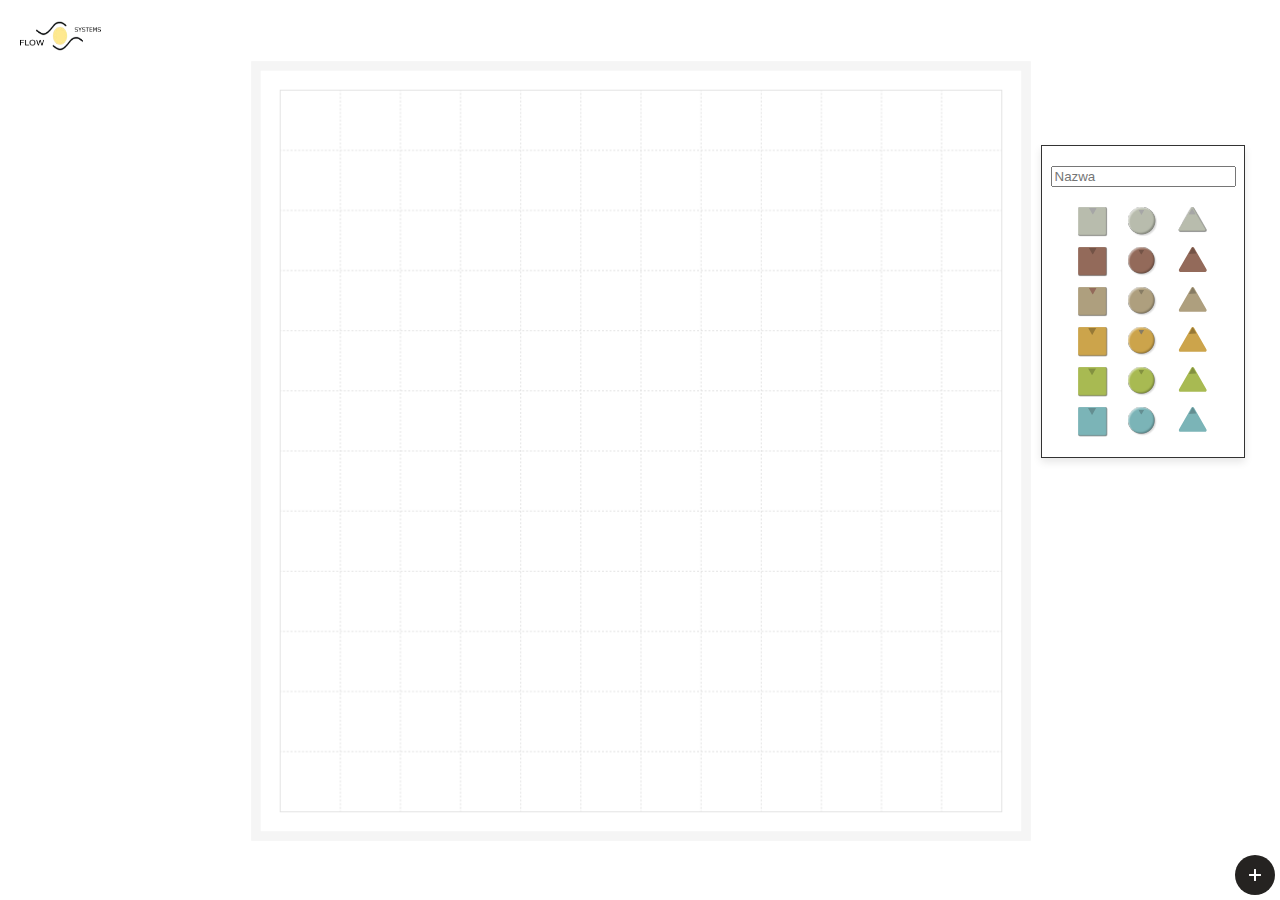
==== commit 04a4dfa1: "scaling" ====
--- a/index.html
+++ b/index.html
@@ -3,7 +3,8 @@
 <head>
     <meta charset="UTF-8">
     <meta name="viewport" content="width=device-width, initial-scale=1.0">
-    <title>2D Board with Draggable Sprites</title>
+    <title>Flow-Xr</title>
+    <link rel="icon" type="image/x-icon" href="logo.png">
     <link rel="stylesheet" href="style.css">
 </head>
 <body>
@@ -43,38 +44,39 @@
             <div class="k_shape" data-circle="c5"><img src="Elementy 6 kolorow/kolo_5.svg" alt="Circle 5"></div>
             <div class="k_shape" data-circle="c6"><img src="Elementy 6 kolorow/kolo_6.svg" alt="Circle 6"></div>
 
-            <img src="assets/rotation.svg" class="rotation" alt="Rotate">
-            <img src="assets/trashcan.svg" class="trashcan" alt="Delete">
+            <div class="rotation" alt="Rotate"></div>
+            <div class="trashcan" alt="Delete"></div>
+
         </article>
     </section>
 
     <aside class="left-panel">
         <div class="color-picker" id="colorPicker">
-            <input type="text" id="sprite-name-input" placeholder="Enter Sprite Name">
+            <input type="text" id="sprite-name-input" placeholder="Nazwa">
             <div class="palette-container" id="palette_container">
                 <div class="color-square" id="colorSquares">
-                    <div class="kw_shape_bz" data-square_bz="s1"><img src="Elementy bez znacznika/kwadrat_bz_1.svg" alt="Square bz 1"></div>
-                    <div class="kw_shape_bz" data-square_bz="s2"><img src="Elementy bez znacznika/kwadrat_bz_2.svg" alt="Square bz 2"></div>
-                    <div class="kw_shape_bz" data-square_bz="s3"><img src="Elementy bez znacznika/kwadrat_bz_3.svg" alt="Square bz 3"></div>
-                    <div class="kw_shape_bz" data-square_bz="s4"><img src="Elementy bez znacznika/kwadrat_bz_4.svg" alt="Square bz 4"></div>
-                    <div class="kw_shape_bz" data-square_bz="s5"><img src="Elementy bez znacznika/kwadrat_bz_5.svg" alt="Square bz 5"></div>
-                    <div class="kw_shape_bz" data-square_bz="s6"><img src="Elementy bez znacznika/kwadrat_bz_6.svg" alt="Square bz 6"></div>
+                    <div class="kw_shape_bz" data-square_bz="s1"><img src="Elementy 6 kolorow/kwadrat_1.svg" alt="Square bz 1"></div>
+                    <div class="kw_shape_bz" data-square_bz="s2"><img src="Elementy 6 kolorow/kwadrat_2.svg" alt="Square bz 2"></div>
+                    <div class="kw_shape_bz" data-square_bz="s3"><img src="Elementy 6 kolorow/kwadrat_3.svg" alt="Square bz 3"></div>
+                    <div class="kw_shape_bz" data-square_bz="s4"><img src="Elementy 6 kolorow/kwadrat_4.svg" alt="Square bz 4"></div>
+                    <div class="kw_shape_bz" data-square_bz="s5"><img src="Elementy 6 kolorow/kwadrat_5.svg" alt="Square bz 5"></div>
+                    <div class="kw_shape_bz" data-square_bz="s6"><img src="Elementy 6 kolorow/kwadrat_6.svg" alt="Square bz 6"></div>
                 </div>
                 <div class="color-circles" id="colorCircles">
-                    <div class="ko_shape_bz" data-circle_bz="c1"><img src="Elementy bez znacznika/kolo_bz_1.svg" alt="Circle bz 1"></div>
-                    <div class="ko_shape_bz" data-circle_bz="c2"><img src="Elementy bez znacznika/kolo_bz_2.svg" alt="Circle bz 2"></div>
-                    <div class="ko_shape_bz" data-circle_bz="c3"><img src="Elementy bez znacznika/kolo_bz_3.svg" alt="Circle bz 3"></div>
-                    <div class="ko_shape_bz" data-circle_bz="c4"><img src="Elementy bez znacznika/kolo_bz_4.svg" alt="Circle bz 4"></div>
-                    <div class="ko_shape_bz" data-circle_bz="c5"><img src="Elementy bez znacznika/kolo_bz_5.svg" alt="Circle bz 5"></div>
-                    <div class="ko_shape_bz" data-circle_bz="c6"><img src="Elementy bez znacznika/kolo_bz_6.svg" alt="Circle bz 6"></div>
+                    <div class="ko_shape_bz" data-circle_bz="c1"><img src="Elementy 6 kolorow/kolo_1.svg" alt="Circle bz 1"></div>
+                    <div class="ko_shape_bz" data-circle_bz="c2"><img src="Elementy 6 kolorow/kolo_2.svg" alt="Circle bz 2"></div>
+                    <div class="ko_shape_bz" data-circle_bz="c3"><img src="Elementy 6 kolorow/kolo_3.svg" alt="Circle bz 3"></div>
+                    <div class="ko_shape_bz" data-circle_bz="c4"><img src="Elementy 6 kolorow/kolo_4.svg" alt="Circle bz 4"></div>
+                    <div class="ko_shape_bz" data-circle_bz="c5"><img src="Elementy 6 kolorow/kolo_5.svg" alt="Circle bz 5"></div>
+                    <div class="ko_shape_bz" data-circle_bz="c6"><img src="Elementy 6 kolorow/kolo_6.svg" alt="Circle bz 6"></div>
                 </div>
                 <div class="color-triangles" id="colorTriangles">
-                    <div class="t_shape_bz" data-triangle_bz="t1"><img src="Elementy bez znacznika/trojkat_bz_1.svg" alt="Triangle bz 1"></div>
-                    <div class="t_shape_bz" data-triangle_bz="t2"><img src="Elementy bez znacznika/trojkat_bz_2.svg" alt="Triangle bz 2"></div>
-                    <div class="t_shape_bz" data-triangle_bz="t3"><img src="Elementy bez znacznika/trojkat_bz_3.svg" alt="Triangle bz 3"></div>
-                    <div class="t_shape_bz" data-triangle_bz="t4"><img src="Elementy bez znacznika/trojkat_bz_4.svg" alt="Triangle bz 4"></div>
-                    <div class="t_shape_bz" data-triangle_bz="t5"><img src="Elementy bez znacznika/trojkat_bz_5.svg" alt="Triangle bz 5"></div>
-                    <div class="t_shape_bz" data-triangle_bz="t6"><img src="Elementy bez znacznika/trojkat_bz_6.svg" alt="Triangle bz 6"></div>
+                    <div class="t_shape_bz" data-triangle_bz="t1"><img src="Elementy 6 kolorow/trojkat_1.svg" alt="Triangle bz 1"></div>
+                    <div class="t_shape_bz" data-triangle_bz="t2"><img src="Elementy 6 kolorow/trojkat_2.svg" alt="Triangle bz 2"></div>
+                    <div class="t_shape_bz" data-triangle_bz="t3"><img src="Elementy 6 kolorow/trojkat_3.svg" alt="Triangle bz 3"></div>
+                    <div class="t_shape_bz" data-triangle_bz="t4"><img src="Elementy 6 kolorow/trojkat_4.svg" alt="Triangle bz 4"></div>
+                    <div class="t_shape_bz" data-triangle_bz="t5"><img src="Elementy 6 kolorow/trojkat_5.svg" alt="Triangle bz 5"></div>
+                    <div class="t_shape_bz" data-triangle_bz="t6"><img src="Elementy 6 kolorow/trojkat_6.svg" alt="Triangle bz 6"></div>
                 </div>
             </div>
         </div>
@@ -83,6 +85,17 @@
         </button>
     </aside>
 </div>
+
+<script>
+    TogetherJSConfig_hubBase = "https://hub.flow-xr.com";
+    TogetherJSConfig_autoStart  = true;
+    TogetherJSConfig_toolName = "Collaboration";
+    TogetherJSConfig_suppressJoinConfirmation = true;
+    TogetherJSConfig_suppressInvite = true;
+    TogetherJSConfig_disableWebRTC = true;
+    TogetherJSConfig_dontShowClicks = true;
+</script>
+<script src="https://togetherjs.com/togetherjs.js"></script>
 <script src="script.js"></script>
 </body>
-</html>
+</html>--- a/style.css
+++ b/style.css
@@ -77,10 +77,10 @@
     background: url('board.png') no-repeat center center;
     background-size: cover;
     position: relative;
-    width: 60vw;
-    height: 60vw;
-    max-width: 60vh;
-    max-height: 60vh;
+    width: 90vw;
+    height: 90vw;
+    max-width: 90vh;
+    max-height: 90vh;
     overflow: hidden;
     z-index: 1; /* Lower z-index so sprites appear on top */
 }
@@ -109,20 +109,25 @@
 .sprite .trashcan,
 .sprite .rotation {
     position: absolute;
-    bottom: 0;
+    bottom: -10px;
     cursor: pointer;
     display: none; /* Initially hidden */
-    z-index: 1000; /* Ensure icons are above other elements */
-    width: 20px;  /* Adjust size if necessary */
-    height: 20px; /* Adjust size if necessary */
+    z-index: 100001;
+    width: 30px; /* Size of the control */
+    height: 30px;
+    background-size: contain; /* Ensure the image fits inside the element */
+    background-repeat: no-repeat;
+    background-position: center;
 }
 
 .sprite .trashcan {
-    right: 0; /* Position at the bottom right */
+    right: -10px;
+    background-image: url('assets/trashcan.svg'); /* Path to the trashcan icon */
 }
 
 .sprite .rotation {
-    left: 0; /* Position at the bottom left */
+    left: -10px;
+    background-image: url('assets/rotation.svg'); /* Path to the rotation icon */
 }
 
 /* Show controls when hovering over the sprite */
@@ -132,6 +137,13 @@
 }
 
 
+/* Show controls when hovering over the sprite */
+.sprite:hover .trashcan,
+.sprite:hover .rotation {
+    display: block; /* Show icons on hover */
+}
+
+/* Sprite Name Styling */
 .sprite-name {
     position: absolute;
     top: -20px;
@@ -187,4 +199,4 @@
 .color-square > div img {
     width: 100%;
     height: auto;
-}
+}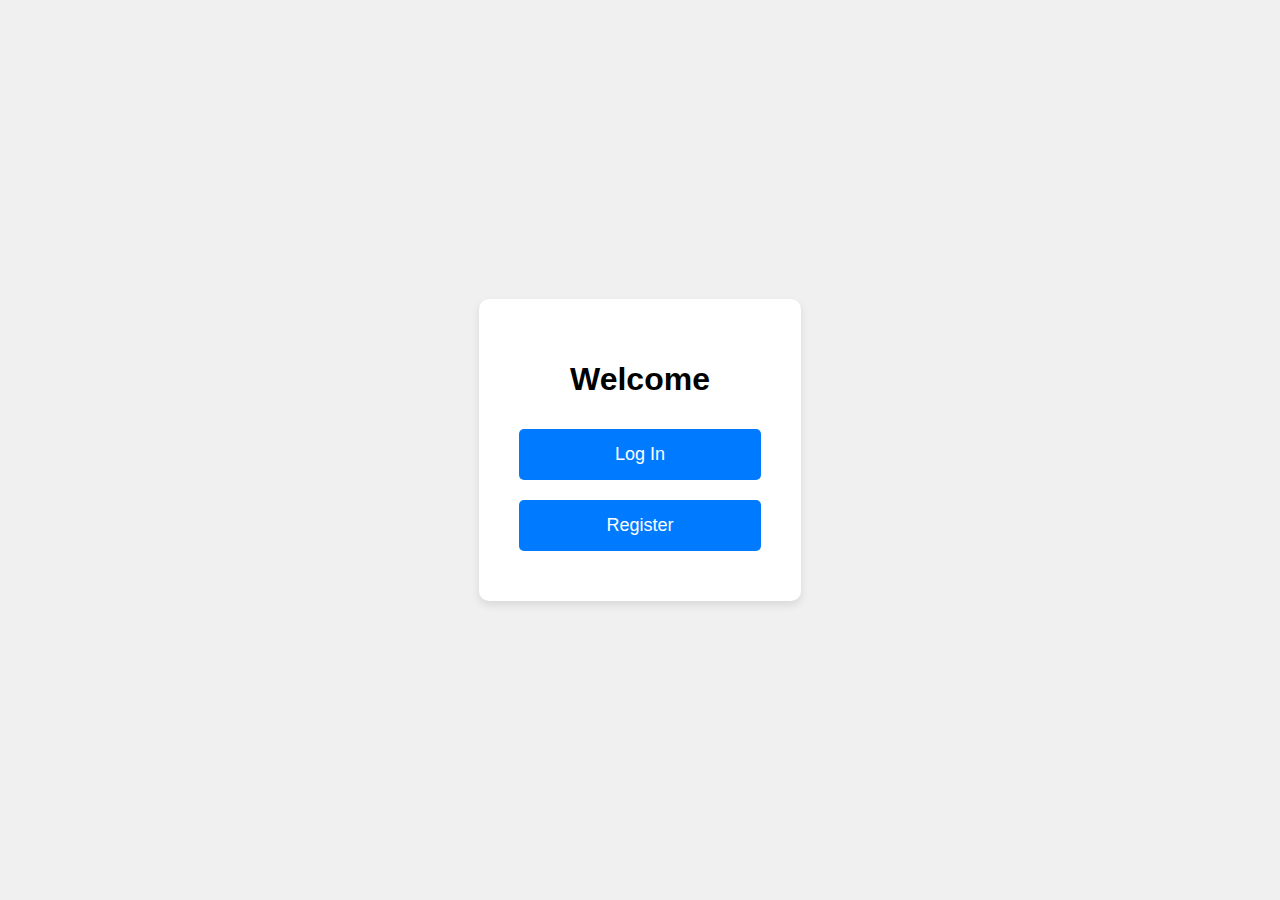
==== commit 73a1d7da: "added sprite size modification" ====
--- a/index.html
+++ b/index.html
@@ -3,99 +3,172 @@
 <head>
     <meta charset="UTF-8">
     <meta name="viewport" content="width=device-width, initial-scale=1.0">
-    <title>Flow-Xr</title>
-    <link rel="icon" type="image/x-icon" href="logo.png">
-    <link rel="stylesheet" href="style.css">
+    <title>Login or Register</title>
+    <style>
+        body, html {
+            height: 100%;
+            margin: 0;
+            display: flex;
+            justify-content: center;
+            align-items: center;
+            font-family: Arial, sans-serif;
+            background-color: #f0f0f0;
+        }
+
+        .container {
+            background-color: white;
+            padding: 40px;
+            border-radius: 10px;
+            box-shadow: 0 4px 8px rgba(0, 0, 0, 0.1);
+            text-align: center;
+            width: 100%;
+            max-width: 400px;
+        }
+
+        .button-container {
+            margin-top: 20px;
+        }
+
+        button {
+            padding: 15px 30px;
+            font-size: 18px;
+            cursor: pointer;
+            background-color: #007bff;
+            color: white;
+            border: none;
+            border-radius: 5px;
+            margin: 10px 0;
+            width: 100%;
+        }
+
+        button:hover {
+            background-color: #0056b3;
+        }
+
+        form {
+            display: none;
+            margin-top: 20px;
+        }
+
+        input {
+            width: 95%;
+            padding: 10px;
+            margin: 10px 0;
+            border: 1px solid #ccc;
+            border-radius: 5px;
+        }
+
+        /* Center the forms */
+        #loginForm, #registerForm {
+            display: none;
+            margin-top: 20px;
+        }
+    </style>
 </head>
 <body>
-<div class="layout">
-    <img src="logo.png" class="project-logo" alt="Project Logo">
+    <div class="container">
+        <h1>Welcome</h1>
 
-    <section class="board" id="board">
-        <article class="sprite square" id="square">
-            <div class="s_shape" data-square="s1"><img src="Elementy 6 kolorow/kwadrat_1.svg" alt="Square 1"></div>
-            <div class="s_shape" data-square="s2"><img src="Elementy 6 kolorow/kwadrat_2.svg" alt="Square 2"></div>
-            <div class="s_shape" data-square="s3"><img src="Elementy 6 kolorow/kwadrat_3.svg" alt="Square 3"></div>
-            <div class="s_shape" data-square="s4"><img src="Elementy 6 kolorow/kwadrat_4.svg" alt="Square 4"></div>
-            <div class="s_shape" data-square="s5"><img src="Elementy 6 kolorow/kwadrat_5.svg" alt="Square 5"></div>
-            <div class="s_shape" data-square="s6"><img src="Elementy 6 kolorow/kwadrat_6.svg" alt="Square 6"></div>
+        <!-- Buttons for Login and Register -->
+        
 
-            <img src="assets/rotation.svg" class="rotation" alt="Rotate">
-            <img src="assets/trashcan.svg" class="trashcan" alt="Delete">
-        </article>
+        <!-- Login Form (hidden initially) -->
+        <form id="loginForm">
+            <h2>Login</h2>
+            <input type="text" id="login" placeholder="Enter your login" required>
+            <input type="password" id="password" placeholder="Enter your password" required>
+            <button type="submit">Log In</button>
+        </form>
 
-        <article class="sprite triangle" id="triangle">
-            <div class="t_shape" data-triangle="t1"><img src="Elementy 6 kolorow/trojkat_1.svg" alt="Triangle 1"></div>
-            <div class="t_shape" data-triangle="t2"><img src="Elementy 6 kolorow/trojkat_2.svg" alt="Triangle 2"></div>
-            <div class="t_shape" data-triangle="t3"><img src="Elementy 6 kolorow/trojkat_3.svg" alt="Triangle 3"></div>
-            <div class="t_shape" data-triangle="t4"><img src="Elementy 6 kolorow/trojkat_4.svg" alt="Triangle 4"></div>
-            <div class="t_shape" data-triangle="t5"><img src="Elementy 6 kolorow/trojkat_5.svg" alt="Triangle 5"></div>
-            <div class="t_shape" data-triangle="t6"><img src="Elementy 6 kolorow/trojkat_6.svg" alt="Triangle 6"></div>
+        <!-- Register Form (hidden initially) -->
+        <form id="registerForm">
+            <h2>Register</h2>
+            <input type="text" id="regLogin" placeholder="Choose a login" required>
+            <input type="password" id="regPassword" placeholder="Choose a password" required>
+            <button type="submit">Register</button>
+        </form>
+		<div class="button-container">
+            <button id="loginBtn">Log In</button>
+            <button id="registerBtn">Register</button>
+        </div>
+    </div>
 
-            <img src="assets/rotation.svg" class="rotation" alt="Rotate">
-            <img src="assets/trashcan.svg" class="trashcan" alt="Delete">
-        </article>
+    <script>
+        const loginBtn = document.getElementById('loginBtn');
+        const registerBtn = document.getElementById('registerBtn');
+        const loginForm = document.getElementById('loginForm');
+        const registerForm = document.getElementById('registerForm');
 
-        <article class="sprite circle" id="circle">
-            <div class="k_shape" data-circle="c1"><img src="Elementy 6 kolorow/kolo_1.svg" alt="Circle 1"></div>
-            <div class="k_shape" data-circle="c2"><img src="Elementy 6 kolorow/kolo_2.svg" alt="Circle 2"></div>
-            <div class="k_shape" data-circle="c3"><img src="Elementy 6 kolorow/kolo_3.svg" alt="Circle 3"></div>
-            <div class="k_shape" data-circle="c4"><img src="Elementy 6 kolorow/kolo_4.svg" alt="Circle 4"></div>
-            <div class="k_shape" data-circle="c5"><img src="Elementy 6 kolorow/kolo_5.svg" alt="Circle 5"></div>
-            <div class="k_shape" data-circle="c6"><img src="Elementy 6 kolorow/kolo_6.svg" alt="Circle 6"></div>
+		function validtoken() {
+			const token = localStorage('authToken');
+			if(!token)
+			{
+				window.location.href = 'https://dev.flow-xr.com/';
+				return;
+			}
+			fetch('https://api.flow-xr.com/devenv', {
+				headers: {'Authorization': `Bearer ${token}`}})
+			.then(response => {
+				if(!response.ok) throw new Error('Invalid token'); return response.json();
+			}).catch(error => {console.error(error);});
+			
+			
+		}
+		window.onLoad = validtoken;
+        loginBtn.addEventListener('click', () => {
+            loginForm.style.display = 'block';
+			loginBtn.style.display = 'none';
+			registerBtn.style.display = 'block';
+            registerForm.style.display = 'none';
+        });
 
-            <div class="rotation" alt="Rotate"></div>
-            <div class="trashcan" alt="Delete"></div>
+        registerBtn.addEventListener('click', () => {
+            registerForm.style.display = 'block';
+			registerBtn.style.display = 'none';
+			loginBtn.style.display = 'block';
+            loginForm.style.display = 'none';
+        });
 
-        </article>
-    </section>
+        loginForm.addEventListener('submit', async (e) => {
+            e.preventDefault();
+            const login = document.getElementById('login').value;
+            const password = document.getElementById('password').value;
 
-    <aside class="left-panel">
-        <div class="color-picker" id="colorPicker">
-            <input type="text" id="sprite-name-input" placeholder="Nazwa">
-            <div class="palette-container" id="palette_container">
-                <div class="color-square" id="colorSquares">
-                    <div class="kw_shape_bz" data-square_bz="s1"><img src="Elementy 6 kolorow/kwadrat_1.svg" alt="Square bz 1"></div>
-                    <div class="kw_shape_bz" data-square_bz="s2"><img src="Elementy 6 kolorow/kwadrat_2.svg" alt="Square bz 2"></div>
-                    <div class="kw_shape_bz" data-square_bz="s3"><img src="Elementy 6 kolorow/kwadrat_3.svg" alt="Square bz 3"></div>
-                    <div class="kw_shape_bz" data-square_bz="s4"><img src="Elementy 6 kolorow/kwadrat_4.svg" alt="Square bz 4"></div>
-                    <div class="kw_shape_bz" data-square_bz="s5"><img src="Elementy 6 kolorow/kwadrat_5.svg" alt="Square bz 5"></div>
-                    <div class="kw_shape_bz" data-square_bz="s6"><img src="Elementy 6 kolorow/kwadrat_6.svg" alt="Square bz 6"></div>
-                </div>
-                <div class="color-circles" id="colorCircles">
-                    <div class="ko_shape_bz" data-circle_bz="c1"><img src="Elementy 6 kolorow/kolo_1.svg" alt="Circle bz 1"></div>
-                    <div class="ko_shape_bz" data-circle_bz="c2"><img src="Elementy 6 kolorow/kolo_2.svg" alt="Circle bz 2"></div>
-                    <div class="ko_shape_bz" data-circle_bz="c3"><img src="Elementy 6 kolorow/kolo_3.svg" alt="Circle bz 3"></div>
-                    <div class="ko_shape_bz" data-circle_bz="c4"><img src="Elementy 6 kolorow/kolo_4.svg" alt="Circle bz 4"></div>
-                    <div class="ko_shape_bz" data-circle_bz="c5"><img src="Elementy 6 kolorow/kolo_5.svg" alt="Circle bz 5"></div>
-                    <div class="ko_shape_bz" data-circle_bz="c6"><img src="Elementy 6 kolorow/kolo_6.svg" alt="Circle bz 6"></div>
-                </div>
-                <div class="color-triangles" id="colorTriangles">
-                    <div class="t_shape_bz" data-triangle_bz="t1"><img src="Elementy 6 kolorow/trojkat_1.svg" alt="Triangle bz 1"></div>
-                    <div class="t_shape_bz" data-triangle_bz="t2"><img src="Elementy 6 kolorow/trojkat_2.svg" alt="Triangle bz 2"></div>
-                    <div class="t_shape_bz" data-triangle_bz="t3"><img src="Elementy 6 kolorow/trojkat_3.svg" alt="Triangle bz 3"></div>
-                    <div class="t_shape_bz" data-triangle_bz="t4"><img src="Elementy 6 kolorow/trojkat_4.svg" alt="Triangle bz 4"></div>
-                    <div class="t_shape_bz" data-triangle_bz="t5"><img src="Elementy 6 kolorow/trojkat_5.svg" alt="Triangle bz 5"></div>
-                    <div class="t_shape_bz" data-triangle_bz="t6"><img src="Elementy 6 kolorow/trojkat_6.svg" alt="Triangle bz 6"></div>
-                </div>
-            </div>
-        </div>
-        <button class="plus-button" aria-label="Add new element">
-            <img src="assets/plus-button.svg" alt="Add New" />
-        </button>
-    </aside>
-</div>
+            try {
+                const response = await fetch(`https://api.flow-xr.com/login/${login}/${password}`, { method: 'POST' });
+                const data = await response.json();
+                if (response.ok) {
+                    localStorage.setItem('usrToken', data.token);
+					console.log(data.token);
+                    alert('Logged in successfully!');
+                    window.location.href = 'https://dev.flow-xr.com/devenv/FlowSite/roomcreation.html';
+                } else {
+                    alert(data.error);
+                }
+            } catch (err) {
+                console.error('Error:', err);
+            }
+        });
 
-<script>
-    TogetherJSConfig_hubBase = "https://hub.flow-xr.com";
-    TogetherJSConfig_autoStart  = true;
-    TogetherJSConfig_toolName = "Collaboration";
-    TogetherJSConfig_suppressJoinConfirmation = true;
-    TogetherJSConfig_suppressInvite = true;
-    TogetherJSConfig_disableWebRTC = true;
-    TogetherJSConfig_dontShowClicks = true;
-</script>
-<script src="https://togetherjs.com/togetherjs.js"></script>
-<script src="script.js"></script>
+        registerForm.addEventListener('submit', async (e) => {
+            e.preventDefault();
+            const login = document.getElementById('regLogin').value;
+            const password = document.getElementById('regPassword').value;
+
+            try {
+                const response = await fetch(`https://api.flow-xr.com/register/${login}/${password}`, { method: 'POST' });
+                const data = await response.json();
+                if (response.ok) {
+                    alert('Registered successfully! You can now log in.');
+                    loginForm.style.display = 'block';
+                    registerForm.style.display = 'none';
+                } else {
+                    alert(data.error);
+                }
+            } catch (err) {
+                console.error('Error:', err);
+            }
+        });
+    </script>
 </body>
-</html>+</html>
